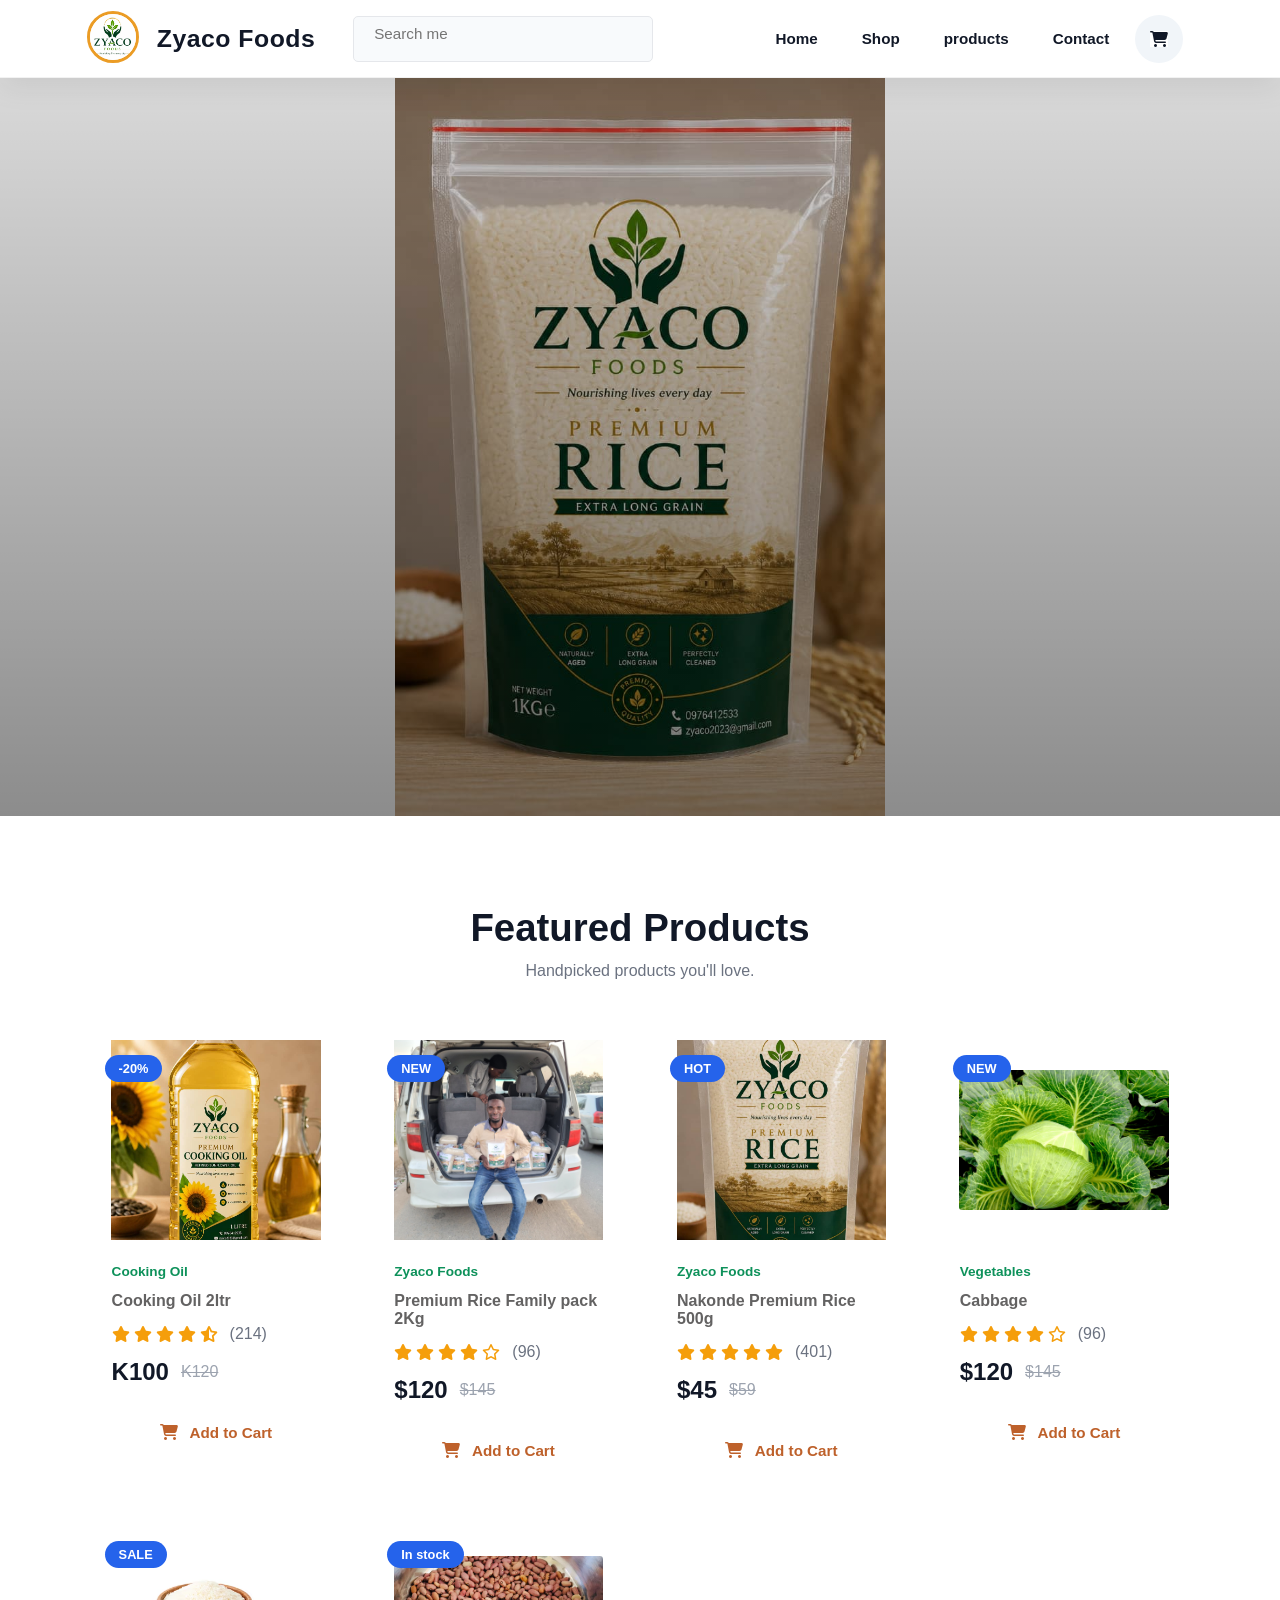
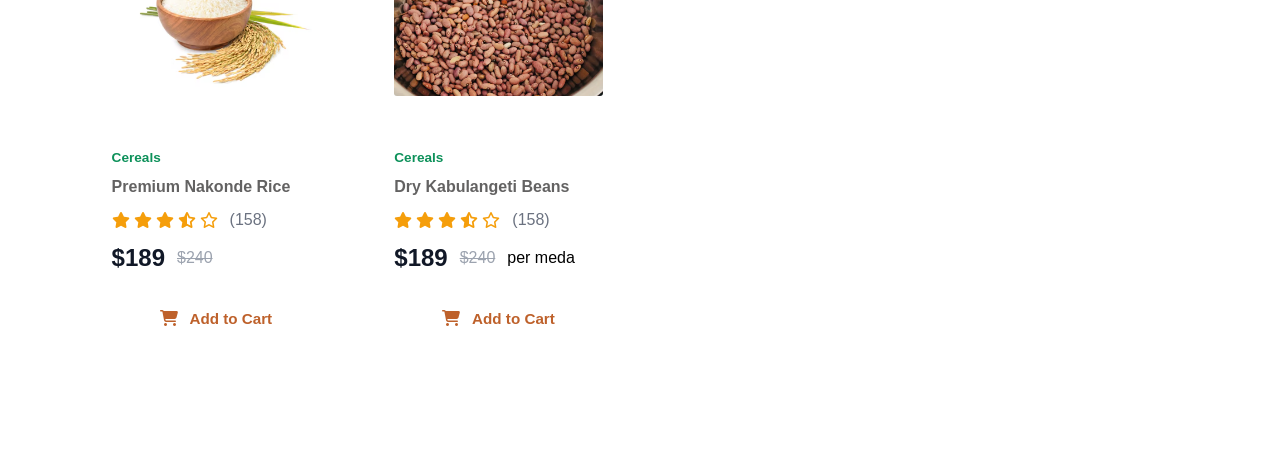
==== index.html @ b807fae6 "Add files via upload ziaco preview" ====
<!DOCTYPE html>
<html lang="en">
<head>
    <meta charset="UTF-8">
    <meta name="viewport" content="width=device-width, initial-scale=1.0">
    <title>Visa V</title>
    <!--GOOGLE FONTS LINKS-->
   <link
rel="stylesheet"
href="https://cdnjs.cloudflare.com/ajax/libs/font-awesome/6.5.1/css/all.min.css">

    <link rel="stylesheet" href="CSS/global.css">
    <link rel="stylesheet" href="CSS/header.css">
    <link rel="stylesheet" href="CSS/style.css">
    <link rel="stylesheet" href="CSS/featured-products.css">
</head>
<body>
    <header class="header">
        <div id="leftHeader" class="left-header">
            <div>
                <a href="index.html"><img src="images/logo.jpeg" alt="logo" class="logo" width="50"></a>
            </div>
            <div id="branddiv">
                <h3>Zyaco Foods</h3>
            </div>
            <div id="searchDiv">
                <input type="search" class="search" placeholder="Search me">
            </div>
        </div>
        <!--Righ part of header-->

        <div id="rightHeader" class="right-header">
            <ul class="nav">
          <li class="list">
            <a href="index.html">

                Home</a>
          </li>

           <li class="list">
            <a href="index.html">Shop</a>
          </li>



           <li class="list">
            <a href="index.html">products</a>
          </li>

           <li class="list">
            <a href="index.html">Contact</a>
          </li>

            <li class="list">
            <a href="index.html">
                <i class="fas fa-shopping-cart"></i></a>
          </li>
            </ul>

        </div>
    </header>
<main>

<!-- =====================================
HERO SECTION
====================================== -->
<section class="hero">

    <div class="hero-slider">

        <div class="slide active">
            <img src="images/rice500g.jpeg" alt="">
        </div>

        <div class="slide">
            <img src="images/cabbage1.webp" alt="">
        </div>

        <div class="slide">
        <img src="images/yellow-paddy-field-swaying-over-sunset-day-time-asia-raw-short-grain-rice-crop-stalk-ears-detals-organic-agriculture-farming-167538982.webp" alt="rice">
        </div>

        <div class="slide">
            <img src="images/white-jasmine-rice-wooden-bowl-with-paddy-rice-isolated-white-background_252965-471.avif" alt="">
        </div>

    </div>

</section>

    <!-- =====================================
Featured Products
====================================== -->

<!--====================================
FEATURED PRODUCTS
=====================================-->

<section class="featured">

    <div class="section-title">

        <h2>Featured Products</h2>

        <p>Handpicked products you'll love.</p>

    </div>

    <div class="featured-grid">

        <!-- Product -->

        <div class="product-card">

            <span class="badge">-20%</span>

            <div class="product-image">

                <img src="images/cooking-oil.jpeg" alt="">

            </div>

            <div class="product-content">

                <span class="category">Cooking Oil</span>

                <h3>Cooking Oil 2ltr</h3>

                <div class="rating">

                    <i class="fas fa-star"></i>
                    <i class="fas fa-star"></i>
                    <i class="fas fa-star"></i>
                    <i class="fas fa-star"></i>
                    <i class="fas fa-star-half-alt"></i>

                    <span>(214)</span>

                </div>

                <div class="price">

                    <span class="new-price">K100</span>

                    <span class="old-price">K120</span>

                </div>

                <button class="cart-btn">

                    <i class="fas fa-shopping-cart"></i>

                    Add to Cart

                </button>

            </div>

        </div>



        <!-- Product -->

        <div class="product-card">

            <span class="badge">NEW</span>

            <div class="product-image">

                <img src="images/zyacoimg (6).jpeg" alt="">

            </div>

            <div class="product-content">

                <span class="category">Zyaco Foods</span>

                <h3>Premium Rice Family pack 2Kg</h3>

                <div class="rating">

                    <i class="fas fa-star"></i>
                    <i class="fas fa-star"></i>
                    <i class="fas fa-star"></i>
                    <i class="fas fa-star"></i>
                    <i class="far fa-star"></i>

                    <span>(96)</span>

                </div>

                <div class="price">

                    <span class="new-price">$120</span>

                    <span class="old-price">$145</span>

                </div>

                <button class="cart-btn">

                    <i class="fas fa-shopping-cart"></i>

                    Add to Cart

                </button>

            </div>

        </div>



        <!-- Product -->

        <div class="product-card">

            <span class="badge">HOT</span>

            <div class="product-image">

                <img src="images/rice500g.jpeg" alt="">

            </div>

            <div class="product-content">

                <span class="category">Zyaco Foods</span>

                <h3>Nakonde Premium Rice 500g</h3>

                <div class="rating">

                    <i class="fas fa-star"></i>
                    <i class="fas fa-star"></i>
                    <i class="fas fa-star"></i>
                    <i class="fas fa-star"></i>
                    <i class="fas fa-star"></i>

                    <span>(401)</span>

                </div>

                <div class="price">

                    <span class="new-price">$45</span>

                    <span class="old-price">$59</span>

                </div>

                <button class="cart-btn">

                    <i class="fas fa-shopping-cart"></i>

                    Add to Cart

                </button>

            </div>

        </div>

         <!-- Product -->

        <div class="product-card">

            <span class="badge">NEW</span>

            <div class="product-image">

                <img src="images/originalcabbage.jpg" alt="">

            </div>

            <div class="product-content">

                <span class="category">Vegetables</span>

                <h3>Cabbage</h3>

                <div class="rating">

                    <i class="fas fa-star"></i>
                    <i class="fas fa-star"></i>
                    <i class="fas fa-star"></i>
                    <i class="fas fa-star"></i>
                    <i class="far fa-star"></i>

                    <span>(96)</span>

                </div>

                <div class="price">

                    <span class="new-price">$120</span>

                    <span class="old-price">$145</span>

                </div>

                <button class="cart-btn">

                    <i class="fas fa-shopping-cart"></i>

                    Add to Cart

                </button>

            </div>

        </div>


        <!-- Product -->

        <div class="product-card">

            <span class="badge">SALE</span>

            <div class="product-image">

                <img src="images/white-jasmine-rice-wooden-bowl-with-paddy-rice-isolated-white-background_252965-471.avif" alt="">

            </div>

            <div class="product-content">

                <span class="category">Cereals</span>

                <h3>Premium Nakonde Rice</h3>

                <div class="rating">

                    <i class="fas fa-star"></i>
                    <i class="fas fa-star"></i>
                    <i class="fas fa-star"></i>
                    <i class="fas fa-star-half-alt"></i>
                    <i class="far fa-star"></i>

                    <span>(158)</span>

                </div>

                <div class="price">

                    <span class="new-price">$189</span>

                    <span class="old-price">$240</span>

                </div>

                <button class="cart-btn">

                    <i class="fas fa-shopping-cart"></i>

                    Add to Cart

                </button>

            </div>

        </div>


        <!-- Product -->

        <div class="product-card">

            <span class="badge">In stock</span>

            <div class="product-image">

                <img src="images/dryBeans.webp" alt="">

            </div>

            <div class="product-content">

                <span class="category">Cereals</span>

                <h3>Dry Kabulangeti Beans</h3>

                <div class="rating">

                    <i class="fas fa-star"></i>
                    <i class="fas fa-star"></i>
                    <i class="fas fa-star"></i>
                    <i class="fas fa-star-half-alt"></i>
                    <i class="far fa-star"></i>

                    <span>(158)</span>

                </div>

                <div class="price">

                    <span class="new-price">$189</span>

                    <span class="old-price">$240</span>

                    <span class="unit">per meda</span>

                </div>

                <button class="cart-btn">

                    <i class="fas fa-shopping-cart"></i>

                    Add to Cart

                </button>

            </div>

        </div>

    </div>

</section>

</main>



</body>
</html>
---- CSS/global.css ----
:root{
    --body-bg:#fff;
    --galaxy-bg:#CC5858;
    --babbage-bg:#ffae00;
    --btn-padding:10px 5px;

    --font-body:'Roboto', sans-serif;

    --font-heading:'Montserrat', sans-serif;
}



*{
    margin: 0;
    padding: 0;
    font-size: 1rem;
    font-family: var(--font-body);
}



body{
    background-color: #fff;
}
---- CSS/header.css ----
.header{
    display: flex;
    align-items: center;
    justify-content: space-between;
    padding: var(--btn-padding);
    background-color: var(--general-bg);
    position: sticky;
    top: 0;
    left: 0;
    z-index: 10000;
}


.right-header, .left-header, .nav{
    display: flex;
    align-items: center;
    justify-content: center;
    gap: 10px;
    padding: 5px 10px;

}

.left-header input{
    padding-bottom: 10px;
    border-radius: 5px;
    max-width: 300px;
}

.nav li{
    list-style: none;
}
a{
    text-decoration: none;
    color: var(--galaxy-bg);
}

.nav li {
    list-style: none;
}


/*============================================
AI GEN STYLE
==========================================*/

/* ==========================================
   PREMIUM HEADER
   ========================================== */

*{
    margin:0;
    padding:0;
    box-sizing:border-box;
}

:root{
    --primary:#eb9c25;
    --primary-dark:#1d4ed8;
    --dark:#111827;
    --gray:#6b7280;
    --light:#f8fafc;
    --border:#e5e7eb;
    --white:#ffffff;
    --shadow:0 8px 30px rgba(0,0,0,.08);
    --transition:.35s ease;
}

body{
    font-family:Segoe UI,Roboto,Arial,sans-serif;
    background:#f5f7fb;
}

/* ==========================================
   HEADER
   ========================================== */

.header{
    width:100%;
    height:78px;
    background:rgba(255,255,255,.96);
    backdrop-filter:blur(12px);
    -webkit-backdrop-filter:blur(12px);

    display:flex;
    justify-content:space-between;
    align-items:center;

    padding:0 6%;
    position:sticky;
    top:0;
    z-index:1000;

    border-bottom:1px solid rgba(0,0,0,.05);
    box-shadow:var(--shadow);
}

/* ==========================================
   LEFT HEADER
   ========================================== */

.left-header{
    display:flex;
    align-items:center;
    gap:18px;
    flex:1;
}

.logo{
    width:52px;
    height:52px;
    object-fit:cover;
    border-radius:50%;
    border:3px solid var(--primary);
    transition:var(--transition);
}

.logo:hover{
    transform:rotate(-8deg) scale(1.08);
}

#branddiv h3{
    color:var(--dark);
    font-size:1.55rem;
    font-weight:700;
    letter-spacing:.5px;
    white-space:nowrap;
}

/* ==========================================
   SEARCH
   ========================================== */

#searchDiv{
    margin-left:20px;
    flex:1;
    max-width:420px;
}

.search{
    width:100%;
    height:46px;

    border:1px solid var(--border);
    border-radius:30px;

    padding:0 20px;
    outline:none;

    background:#f8fafc;

    font-size:.95rem;
    transition:var(--transition);
}

.search:focus{
    background:#fff;
    border-color:var(--primary);
    box-shadow:0 0 0 4px rgba(37,99,235,.12);
}

/* ==========================================
   RIGHT HEADER
   ========================================== */

.right-header{
    display:flex;
    align-items:center;
}

/* ==========================================
   NAVIGATION
   ========================================== */

.nav{
    display:flex;
    align-items:center;
    gap:8px;
    list-style:none;
}

.list a{
    position:relative;

    display:flex;
    align-items:center;
    justify-content:center;

    padding:12px 18px;

    text-decoration:none;
    color:var(--dark);
    font-size:.95rem;
    font-weight:600;

    border-radius:10px;

    transition:var(--transition);
}

/* Premium underline */

.list a::after{
    content:"";

    position:absolute;
    left:50%;
    bottom:6px;

    width:0;
    height:3px;

    background:linear-gradient(
        90deg,
        var(--primary),
        #38bdf8
    );

    border-radius:30px;

    transform:translateX(-50%);
    transition:.35s ease;
}

.list a:hover{
    color:var(--primary);
    background:rgba(37,99,235,.06);
}

.list a:hover::after{
    width:70%;
}

/* Active click */

.list a:active{
    transform:scale(.96);
}

/* ==========================================
   CART ICON
   ========================================== */

.list:last-child a{
    width:48px;
    height:48px;
    border-radius:50%;
    background:#f1f5f9;
    font-size:1.15rem;
}

.list:last-child a:hover{
    background:var(--primary);
    color:#fff;
    transform:translateY(-2px);
    box-shadow:0 10px 20px rgba(37,99,235,.25);
}

.list:last-child a::after{
    display:none;
}

/* ==========================================
   RESPONSIVE
   ========================================== */

@media(max-width:992px){

    .header{
        padding:0 20px;
    }

    #searchDiv{
        max-width:250px;
    }

    .nav{
        gap:2px;
    }

    .list a{
        padding:10px 12px;
        font-size:.9rem;
    }

}

@media(max-width:768px){

    .header{
        flex-wrap:wrap;
        height:auto;
        padding:15px;
        gap:15px;
    }

    .left-header{
        width:100%;
        flex-wrap:wrap;
    }

    #searchDiv{
        width:100%;
        max-width:100%;
        margin-left:0;
    }

    .right-header{
        width:100%;
        justify-content:center;
    }

    .nav{
        display: none;
        justify-content:center;
        width:100%;
    }

}
---- CSS/style.css ----
*{
    margin: 0;
    padding: 0;
    font-size: 1rem;
    font-family: Arial, Helvetica, sans-serif;
    background-color: #fff;
}

:root{
    --body-bg:#fff;
    --galaxy-bg:#CC5858;
    --babbage-bg:#ffae00;
    --btn-padding:10px 5px;
}

body{
    background-color: #fff;
}

/*====================================
HERO
====================================*/

.hero{

    width:100%;
    height:82vh;

    overflow:hidden;
    position:relative;

    background:#ffffff;
}


/* Slider */

.hero-slider{

    width:400%;
    height:100%;

    display:grid;
    grid-template-columns:repeat(4,1fr);

    animation:heroSlider 18s infinite ease-in-out;
    background-color: #ffffff;

}


/* Individual Slides */

.slide{

    position:relative;

    width:100%;
    height:100%;

    overflow:hidden;
}


.slide img{

    width:100%;
    height:100%;

    object-fit:contain;

    display:block;

    transform:scale(1);

    animation:zoomImage 6s linear infinite;

}


/* Dark Overlay */

.slide::before{

    content:"";

    position:absolute;

    inset:0;

    background:

    linear-gradient(

        rgba(0,0,0,.15),

        rgba(0,0,0,.45)

    );

    z-index:1;

}


/* Premium Glow */

.slide::after{

    content:"";

    position:absolute;

    top:0;
    left:-120%;

    width:50%;
    height:100%;

    background:

    linear-gradient(

        90deg,

        transparent,

        rgba(255,255,255,.25),

        transparent

    );

    transform:skewX(-25deg);

    animation:shine 5s infinite;

    z-index:2;

}


/*====================================
Animations
====================================*/

@keyframes heroSlider{

    0%,25%{

        transform:translateX(0);

    }

    33%,58%{

        transform:translateX(-33.333%);

    }

    66%,91%{

        transform:translateX(-66.666%);

    }

    100%{

        transform:translateX(0);

    }

}


@keyframes zoomImage{

    from{

        transform:scale(1);

    }

    to{

        transform:scale(1.08);

    }

}


@keyframes shine{

    from{

        left:-120%;

    }

    to{

        left:140%;

    }

}


/*====================================
Responsive
====================================*/

@media(max-width:992px){

.hero{

height:70vh;

}

}


@media(max-width:768px){

.hero{

height:58vh;

}

}


@media(max-width:500px){

.hero{

height:45vh;

}

}
---- CSS/featured-products.css ----
/*====================================
FEATURED PRODUCTS
====================================*/

.featured{

    width:100%;

    padding:90px 7%;

    background:#ffffff;

}

.section-title{

    text-align:center;

    margin-bottom:60px;

}

.section-title h2{

    font-size:2.4rem;

    color:#111827;

    margin-bottom:12px;

}

.section-title p{

    color:#6b7280;

    font-size:1rem;

}

/* Grid */

.featured-grid{

    display:grid;

    grid-template-columns:repeat(auto-fit,minmax(200px,1fr));

    gap:30px;

}

/* Card */

.product-card{

    background:#fff;

    border-radius:20px;

    overflow:hidden;

    position:relative;

    transition:.4s;
    cursor: pointer;

}

.product-card:hover{

    transform:translateY(-12px);

    box-shadow:0 10px 20px rgba(0,0,0,.15);

}

/* Badge */

.badge{

    position:absolute;

    top:15px;

    left:15px;

    background:#2563eb;

    color:#fff;

    padding:6px 14px;

    border-radius:30px;

    font-size:.8rem;

    font-weight:600;

    z-index:5;

}

/* Image */

.product-image{

    height:200px;

    background:inherit;

    overflow:hidden;
    display: flex;
    align-items: center;
    justify-content: center;
    padding:10px;

}

.product-image img{

    width:90%;
    height:100% -50px;


    object-fit:cover;

    transition:.6s;
    object-position:center top;
    border-radius: 3px;

}

.product-card:hover img{

    transform:scale(1.12);
        width:200px;

    height:200px;
}

/* Content */

.product-content{

    padding:22px;

}

.category{

    color:#0d915a;

    font-size:.85rem;

    font-weight:600;

}

.product-content h3{

    margin:12px 0;

    color:#636262;

    font-size:16px;
    font-family: Arial, Helvetica, sans-serif;
    font-weight: 600;
    transition: .4s ease;


}

.rating{

    display:flex;

    align-items:center;

    gap:4px;

    color:#f59e0b;

    margin:15px 0;

}

.rating span{

    color:#6b7280;

    margin-left:8px;

}

/* Price */

.price{

    display:flex;

    align-items:center;

    gap:12px;

    margin-bottom:22px;
    

}

.new-price{

    font-size:1.5rem;

    font-weight:700;

    color:#111827;

}

.old-price{

    color:#9ca3af;

    text-decoration:line-through;

}

/* Button */

.cart-btn{

    width:100%;

    height:48px;

    border:none;

    border-radius:12px;

    cursor:pointer;

    background:transparent;

    color:#be612b;

    font-size:.95rem;

    font-weight:600;

    transition:.35s;

}

.product-card:hover .cart-btn{

    background:#ffffff;

    transform:translateY(-2px);

    box-shadow:0 12px 30px #d3d3d34d;
    color: #31ac5a;

}

.cart-btn i{

    margin-right:8px;

}
.product-card:hover h3{
font-weight: 400;
font-size: 14px;
}
/* Responsive */

@media(max-width:768px){

.section-title h2{

font-size:2rem;

}

.featured{

padding:70px 20px;

}

.product-image{

height:220px;

}

}

@media(max-width:480px){

.featured-grid{

grid-template-columns:1fr;

}

.featured-grid .product-image{
    border-radius: 0;

}

.featured-grid .product-image img{
    border-radius: 0;
    width: 100%;
    object-position:center top;
    
}

}
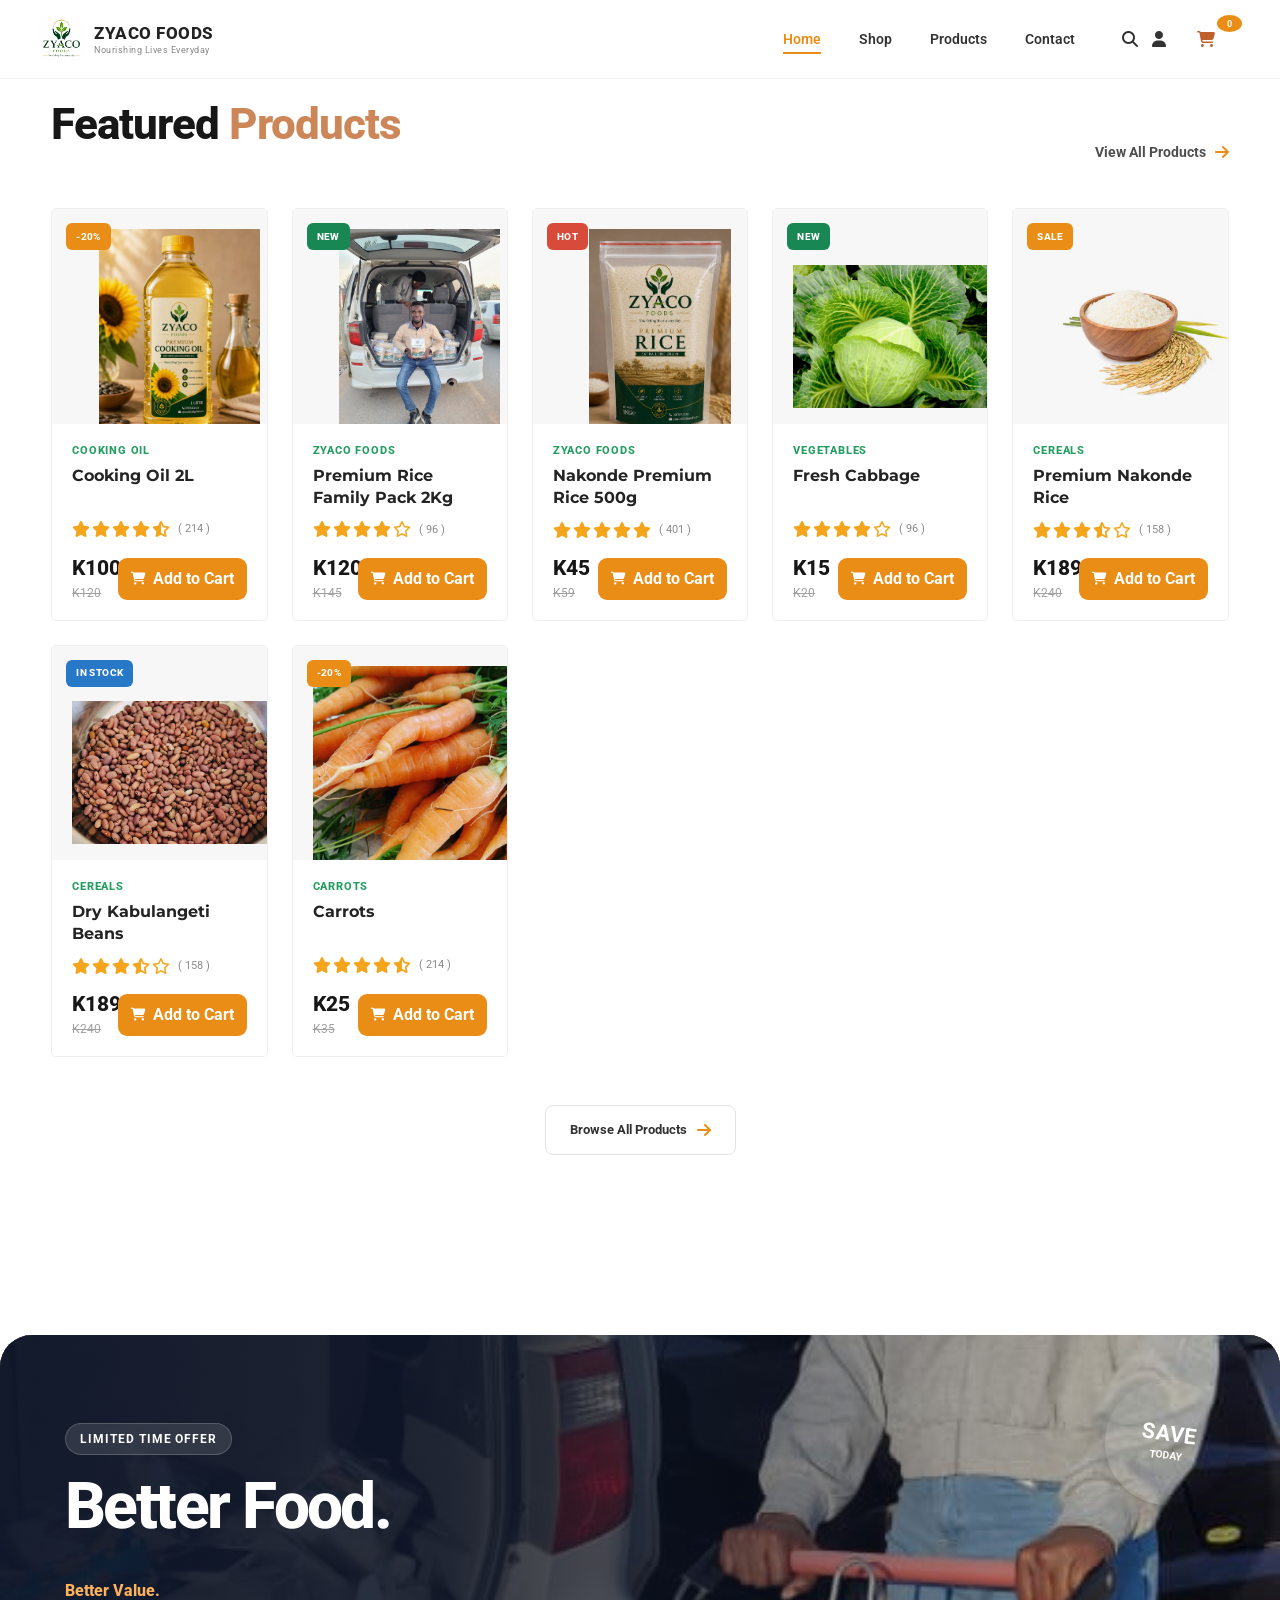
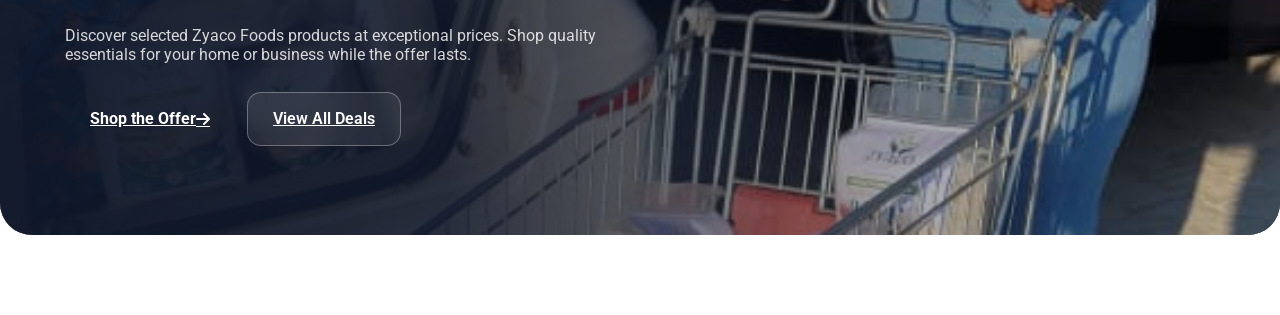
==== commit 3405d575: "Update index.html becane index" ====
--- a/index.html
+++ b/index.html
@@ -3,426 +3,984 @@
 <head>
     <meta charset="UTF-8">
     <meta name="viewport" content="width=device-width, initial-scale=1.0">
-    <title>Visa V</title>
+    <title>Zyaco Foods</title>
     <!--GOOGLE FONTS LINKS-->
    <link
 rel="stylesheet"
 href="https://cdnjs.cloudflare.com/ajax/libs/font-awesome/6.5.1/css/all.min.css">
 
+<!-- Google Fonts -->
+<link rel="preconnect" href="https://fonts.googleapis.com">
+<link rel="preconnect" href="https://fonts.gstatic.com" crossorigin>
+
+<link
+    href="https://fonts.googleapis.com/css2?family=Montserrat:wght@500;600;700;800&family=Roboto:wght@300;400;500;600;700;800&display=swap"
+    rel="stylesheet">
     <link rel="stylesheet" href="CSS/global.css">
-    <link rel="stylesheet" href="CSS/header.css">
-    <link rel="stylesheet" href="CSS/style.css">
+    <link rel="stylesheet" href="CSS/currentHeader.css">
+    <link rel="stylesheet" href="CSS/currentHero.css">
     <link rel="stylesheet" href="CSS/featured-products.css">
+    <link rel="stylesheet" href="CSS/current-featured.css">
+    <link rel="stylesheet" href="CSS/moreStyle-current.css">
+
 </head>
 <body>
-    <header class="header">
-        <div id="leftHeader" class="left-header">
-            <div>
-                <a href="index.html"><img src="images/logo.jpeg" alt="logo" class="logo" width="50"></a>
-            </div>
-            <div id="branddiv">
-                <h3>Zyaco Foods</h3>
-            </div>
-            <div id="searchDiv">
-                <input type="search" class="search" placeholder="Search me">
-            </div>
+<header class="site-header" id="siteHeader">
+
+    <div class="header-container">
+
+        <!-- LOGO -->
+        <a href="index.html" class="brand" aria-label="Zyaco Foods Home">
+
+            <div class="brand-logo">
+                <img src="images/logo.jpeg" alt="Zyaco Foods logo">
+            </div>
+
+            <div class="brand-text">
+                <span class="brand-name">ZYACO FOODS</span>
+                <span class="brand-tagline">Nourishing Lives Everyday</span>
+            </div>
+
+        </a>
+
+
+        <!-- DESKTOP / MOBILE NAVIGATION -->
+        <nav class="main-navigation" id="mainNavigation" aria-label="Main navigation">
+
+            <ul class="nav-list">
+
+                <li class="nav-item">
+                    <a href="index.html" class="nav-link active">
+                        Home
+                    </a>
+                </li>
+
+                <li class="nav-item">
+                    <a href="shop.html" class="nav-link">
+                        Shop
+                    </a>
+                </li>
+
+                <li class="nav-item">
+                    <a href="products.html" class="nav-link">
+                        Products
+                    </a>
+                </li>
+
+                <li class="nav-item">
+                    <a href="contact.html" class="nav-link">
+                        Contact
+                    </a>
+                </li>
+
+            </ul>
+
+        </nav>
+
+
+        <!-- HEADER ACTIONS -->
+        <div class="header-actions">
+
+            <!-- SEARCH -->
+            <button
+                class="header-action search-btn"
+                type="button"
+                aria-label="Search products"
+                title="Search">
+                <i class="fas fa-search"></i>
+            </button>
+
+
+            <!-- ACCOUNT -->
+            <a
+                href="account.html"
+                class="header-action account-btn"
+                aria-label="My account"
+                title="My account">
+                <i class="fas fa-user"></i>
+            </a>
+
+
+            <!-- CART -->
+            <a
+                href="cart.html"
+                class="header-action cart-btn"
+                aria-label="Shopping cart"
+                title="Shopping cart">
+
+                <i class="fas fa-shopping-cart"></i>
+
+                <span
+                    class="cart-count"
+                    id="cartCount">
+                    0
+                </span>
+
+            </a>
+
+
+            <!-- MOBILE MENU -->
+            <button
+                class="menu-toggle"
+                id="menuToggle"
+                type="button"
+                aria-label="Open navigation menu"
+                aria-expanded="false"
+                aria-controls="mainNavigation">
+
+                <span></span>
+                <span></span>
+                <span></span>
+
+            </button>
+
         </div>
-        <!--Righ part of header-->
-
-        <div id="rightHeader" class="right-header">
-            <ul class="nav">
-          <li class="list">
-            <a href="index.html">
-
-                Home</a>
-          </li>
-
-           <li class="list">
-            <a href="index.html">Shop</a>
-          </li>
-
-
-
-           <li class="list">
-            <a href="index.html">products</a>
-          </li>
-
-           <li class="list">
-            <a href="index.html">Contact</a>
-          </li>
-
-            <li class="list">
-            <a href="index.html">
-                <i class="fas fa-shopping-cart"></i></a>
-          </li>
-            </ul>
-
-        </div>
-    </header>
+
+    </div>
+
+</header>
 <main>
 
-<!-- =====================================
-HERO SECTION
-====================================== -->
-<section class="hero">
-
-    <div class="hero-slider">
-
-        <div class="slide active">
-            <img src="images/rice500g.jpeg" alt="">
-        </div>
-
-        <div class="slide">
-            <img src="images/cabbage1.webp" alt="">
-        </div>
-
-        <div class="slide">
-        <img src="images/yellow-paddy-field-swaying-over-sunset-day-time-asia-raw-short-grain-rice-crop-stalk-ears-detals-organic-agriculture-farming-167538982.webp" alt="rice">
-        </div>
-
-        <div class="slide">
-            <img src="images/white-jasmine-rice-wooden-bowl-with-paddy-rice-isolated-white-background_252965-471.avif" alt="">
-        </div>
-
-    </div>
-
-</section>
-
-    <!-- =====================================
-Featured Products
-====================================== -->
+
+   
+
+
 
 <!--====================================
 FEATURED PRODUCTS
 =====================================-->
 
-<section class="featured">
-
-    <div class="section-title">
-
-        <h2>Featured Products</h2>
-
-        <p>Handpicked products you'll love.</p>
+<section class="featured-products" id="featuredProducts">
+
+<div class="featured-container">
+
+    <!-- SECTION HEADER -->
+    <div class="section-heading">
+
+        <div class="section-heading-content">
+
+            <!--div class="section-eyebrow">
+                FEATURED PRODUCTS
+            </div-->
+
+            <h2 class="h2">
+              Featured <span class="fichad-product">Products</span>
+            </h2>
+        </div>
+
+        <a href="index.html" class="view-all-products">
+            View All Products
+            <i class="fas fa-arrow-right"></i>
+        </a>
 
     </div>
 
+
+    <!-- PRODUCT GRID -->
     <div class="featured-grid">
 
-        <!-- Product -->
-
-        <div class="product-card">
-
-            <span class="badge">-20%</span>
-
-            <div class="product-image">
-
-                <img src="images/cooking-oil.jpeg" alt="">
-
-            </div>
+
+        <!-- PRODUCT 1 -->
+        <article class="product-card">
+
+            <div class="product-media">
+
+                <span class="product-badge sale">
+                    -20%
+                </span>
+
+                <button
+                    class="product-wishlist"
+                    type="button"
+                    aria-label="Add Cooking Oil 2L to wishlist">
+
+                    <i class="far fa-heart"></i>
+
+                </button>
+
+                <a
+                    href="product-details.html"
+                    class="product-image">
+
+                    <img
+                        src="images/cooking-oil.jpeg"
+                        alt="Cooking Oil 2 litre"
+                        loading="lazy">
+
+                </a>
+
+            </div>
+
 
             <div class="product-content">
 
-                <span class="category">Cooking Oil</span>
-
-                <h3>Cooking Oil 2ltr</h3>
-
-                <div class="rating">
-
-                    <i class="fas fa-star"></i>
-                    <i class="fas fa-star"></i>
-                    <i class="fas fa-star"></i>
-                    <i class="fas fa-star"></i>
-                    <i class="fas fa-star-half-alt"></i>
-
-                    <span>(214)</span>
-
-                </div>
-
-                <div class="price">
-
-                    <span class="new-price">K100</span>
-
-                    <span class="old-price">K120</span>
-
-                </div>
-
-                <button class="cart-btn">
-
-                    <i class="fas fa-shopping-cart"></i>
-
-                    Add to Cart
+                <span class="product-category">
+                    Cooking Oil
+                </span>
+
+                <a
+                    href="product-details.html"
+                    class="product-name">
+
+                    Cooking Oil 2L
+
+                </a>
+
+
+                <div class="product-rating">
+
+                    <div class="stars" aria-label="4.5 out of 5 stars">
+
+                        <i class="fas fa-star"></i>
+                        <i class="fas fa-star"></i>
+                        <i class="fas fa-star"></i>
+                        <i class="fas fa-star"></i>
+                        <i class="fas fa-star-half-alt"></i>
+
+                    </div>
+
+                    <span class="review-count">
+                        214
+                    </span>
+
+                </div>
+
+
+                <div class="product-footer">
+
+                    <div class="product-price">
+
+                        <span class="current-price">
+                            K100
+                        </span>
+
+                        <span class="previous-price">
+                            K120
+                        </span>
+
+                    </div>
+
+
+                    <button
+                        class="add-to-cart"
+                        type="button"
+                        data-product-id="cooking-oil-2l"
+                        aria-label="Add Cooking Oil 2L to cart" title="Add to Card">
+
+                        <i class="fas fa-shopping-cart" title="Add to Card"></i>
+
+                        <span>Add to Cart</span>
+
+                    </button>
+
+                </div>
+
+            </div>
+
+        </article>
+
+
+        <!-- PRODUCT 2 -->
+        <article class="product-card">
+
+            <div class="product-media">
+
+                <span class="product-badge new">
+                    NEW
+                </span>
+
+                <button
+                    class="product-wishlist"
+                    type="button"
+                    aria-label="Add Premium Rice Family Pack to wishlist">
+
+                    <i class="far fa-heart"></i>
 
                 </button>
 
+                <a
+                    href="product-details.html"
+                    class="product-image">
+
+                    <img
+                        src="images/zyacoimg (6).jpeg"
+                        alt="Zyaco Foods Premium Rice Family Pack 2Kg"
+                        loading="lazy">
+
+                </a>
+
+            </div>
+
+
+            <div class="product-content">
+
+                <span class="product-category">
+                    Zyaco Foods
+                </span>
+
+                <a
+                    href="product-details.html"
+                    class="product-name">
+
+                    Premium Rice Family Pack 2Kg
+
+                </a>
+
+
+                <div class="product-rating">
+
+                    <div class="stars" aria-label="4 out of 5 stars">
+
+                        <i class="fas fa-star"></i>
+                        <i class="fas fa-star"></i>
+                        <i class="fas fa-star"></i>
+                        <i class="fas fa-star"></i>
+                        <i class="far fa-star"></i>
+
+                    </div>
+
+                    <span class="review-count">
+                        96
+                    </span>
+
+                </div>
+
+
+                <div class="product-footer">
+
+                    <div class="product-price">
+
+                        <span class="current-price">
+                            K120
+                        </span>
+
+                        <span class="previous-price">
+                            K145
+                        </span>
+
+                    </div>
+
+
+                    <button
+                        class="add-to-cart"
+                        type="button"
+                        data-product-id="premium-rice-family-2kg"
+                        aria-label="Add Premium Rice Family Pack to cart" title="Add to Card">
+
+                        <i class="fas fa-shopping-cart"></i>
+
+                        <span>Add to Cart</span>
+
+                    </button>
+
+                </div>
+
+            </div>
+
+        </article>
+
+
+        <!-- PRODUCT 3 -->
+        <article class="product-card">
+
+            <div class="product-media">
+
+                <span class="product-badge hot">
+                    HOT
+                </span>
+
+                <button
+                    class="product-wishlist"
+                    type="button"
+                    aria-label="Add Nakonde Premium Rice to wishlist">
+
+                    <i class="far fa-heart"></i>
+
+                </button>
+
+                <a
+                    href="product-details.html"
+                    class="product-image">
+
+                    <img
+                        src="images/rice500g.jpeg"
+                        alt="Nakonde Premium Rice 500g"
+                        loading="lazy">
+
+                </a>
+
+            </div>
+
+
+            <div class="product-content">
+
+                <span class="product-category">
+                    Zyaco Foods
+                </span>
+
+                <a
+                    href="product-details.html"
+                    class="product-name">
+
+                    Nakonde Premium Rice 500g
+
+                </a>
+
+
+                <div class="product-rating">
+
+                    <div class="stars" aria-label="5 out of 5 stars">
+
+                        <i class="fas fa-star"></i>
+                        <i class="fas fa-star"></i>
+                        <i class="fas fa-star"></i>
+                        <i class="fas fa-star"></i>
+                        <i class="fas fa-star"></i>
+
+                    </div>
+
+                    <span class="review-count">
+                        401
+                    </span>
+
+                </div>
+
+
+                <div class="product-footer">
+
+                    <div class="product-price">
+
+                        <span class="current-price">
+                            K45
+                        </span>
+
+                        <span class="previous-price">
+                            K59
+                        </span>
+
+                    </div>
+
+
+                    <button
+                        class="add-to-cart"
+                        type="button"
+                        data-product-id="nakonde-rice-500g"
+                        aria-label="Add Nakonde Premium Rice to cart">
+
+                        <i class="fas fa-shopping-cart"></i>
+
+                        <span>Add to Cart</span>
+
+                    </button>
+
+                </div>
+
+            </div>
+
+        </article>
+
+
+        <!-- PRODUCT 4 -->
+        <article class="product-card">
+
+            <div class="product-media">
+
+                <span class="product-badge new">
+                    NEW
+                </span>
+
+                <button
+                    class="product-wishlist"
+                    type="button"
+                    aria-label="Add Fresh Cabbage to wishlist">
+
+                    <i class="far fa-heart"></i>
+
+                </button>
+
+                <a
+                    href="product-details.html"
+                    class="product-image">
+
+                    <img
+                        src="images/originalcabbage.jpg"
+                        alt="Fresh cabbage"
+                        loading="lazy">
+
+                </a>
+
+            </div>
+
+
+            <div class="product-content">
+
+                <span class="product-category">
+                    Vegetables
+                </span>
+
+                <a
+                    href="product-details.html"
+                    class="product-name">
+
+                    Fresh Cabbage
+
+                </a>
+
+
+                <div class="product-rating">
+
+                    <div class="stars" aria-label="4 out of 5 stars">
+
+                        <i class="fas fa-star"></i>
+                        <i class="fas fa-star"></i>
+                        <i class="fas fa-star"></i>
+                        <i class="fas fa-star"></i>
+                        <i class="far fa-star"></i>
+
+                    </div>
+
+                    <span class="review-count">
+                        96
+                    </span>
+
+                </div>
+
+
+                <div class="product-footer">
+
+                    <div class="product-price">
+
+                        <span class="current-price">
+                            K15
+                        </span>
+
+                        <span class="previous-price">
+                            K20
+                        </span>
+
+                    </div>
+
+
+                    <button
+                        class="add-to-cart"
+                        type="button"
+                        data-product-id="fresh-cabbage"
+                        aria-label="Add Fresh Cabbage to cart">
+
+                        <i class="fas fa-shopping-cart"></i>
+
+                        <span>Add to Cart</span>
+
+                    </button>
+
+                </div>
+
+            </div>
+
+        </article>
+
+
+        <!-- PRODUCT 5 -->
+        <article class="product-card">
+
+            <div class="product-media">
+
+                <span class="product-badge sale">
+                    SALE
+                </span>
+
+                <button
+                    class="product-wishlist"
+                    type="button"
+                    aria-label="Add Premium Nakonde Rice to wishlist">
+
+                    <i class="far fa-heart"></i>
+
+                </button>
+
+                <a
+                    href="product-details.html"
+                    class="product-image">
+
+                    <img
+                        src="images/white-jasmine-rice-wooden-bowl-with-paddy-rice-isolated-white-background_252965-471.avif"
+                        alt="Premium Nakonde Rice"
+                        loading="lazy">
+
+                </a>
+
+            </div>
+
+
+            <div class="product-content">
+
+                <span class="product-category">
+                    Cereals
+                </span>
+
+                <a
+                    href="product-details.html"
+                    class="product-name">
+
+                    Premium Nakonde Rice
+
+                </a>
+
+
+                <div class="product-rating">
+
+                    <div class="stars" aria-label="4.5 out of 5 stars">
+
+                        <i class="fas fa-star"></i>
+                        <i class="fas fa-star"></i>
+                        <i class="fas fa-star"></i>
+                        <i class="fas fa-star-half-alt"></i>
+                        <i class="far fa-star"></i>
+
+                    </div>
+
+                    <span class="review-count">
+                        158
+                    </span>
+
+                </div>
+
+
+                <div class="product-footer">
+
+                    <div class="product-price">
+
+                        <span class="current-price">
+                            K189
+                        </span>
+
+                        <span class="previous-price">
+                            K240
+                        </span>
+
+                    </div>
+
+
+                    <button
+                        class="add-to-cart"
+                        type="button"
+                        data-product-id="premium-nakonde-rice"
+                        aria-label="Add Premium Nakonde Rice to cart">
+
+                        <i class="fas fa-shopping-cart"></i>
+
+                        <span>Add to Cart</span>
+
+                    </button>
+
+                </div>
+
+            </div>
+
+        </article>
+
+
+        <!-- PRODUCT 6 -->
+        <article class="product-card">
+
+            <div class="product-media">
+
+                <span class="product-badge stock">
+                    IN STOCK
+                </span>
+
+                <button
+                    class="product-wishlist"
+                    type="button"
+                    aria-label="Add Dry Kabulangeti Beans to wishlist">
+
+                    <i class="far fa-heart"></i>
+
+                </button>
+
+                <a
+                    href="product-details.html"
+                    class="product-image">
+
+                    <img
+                        src="images/dryBeans.webp"
+                        alt="Dry Kabulangeti Beans"
+                        loading="lazy">
+
+                </a>
+
+            </div>
+
+
+            <div class="product-content">
+
+                <span class="product-category">
+                    Cereals
+                </span>
+
+                <a
+                    href="product-details.html"
+                    class="product-name">
+
+                    Dry Kabulangeti Beans
+
+                </a>
+
+
+                <div class="product-rating">
+
+                    <div class="stars" aria-label="4.5 out of 5 stars">
+
+                        <i class="fas fa-star"></i>
+                        <i class="fas fa-star"></i>
+                        <i class="fas fa-star"></i>
+                        <i class="fas fa-star-half-alt"></i>
+                        <i class="far fa-star"></i>
+
+                    </div>
+
+                    <span class="review-count">
+                        158
+                    </span>
+
+                </div>
+
+
+                <div class="product-footer">
+
+                    <div class="product-price">
+
+                        <span class="current-price">
+                            K189
+                        </span>
+
+                        <span class="previous-price">
+                            K240
+                        </span>
+
+                    </div>
+
+
+                    <button
+                        class="add-to-cart"
+                        type="button"
+                        data-product-id="dry-kabulangeti-beans"
+                        aria-label="Add Dry Kabulangeti Beans to cart">
+
+                        <i class="fas fa-shopping-cart"></i>
+
+                        <span>Add to Cart</span>
+
+                    </button>
+
+                </div>
+
+            </div>
+
+        </article>
+
+         <!-- PRODUCT 7 -->
+        <article class="product-card">
+
+            <div class="product-media">
+
+                <span class="product-badge sale">
+                    -20%
+                </span>
+
+                <button
+                    class="product-wishlist"
+                    type="button"
+                    aria-label="Add Cooking Oil 2L to wishlist">
+
+                    <i class="far fa-heart"></i>
+
+                </button>
+
+                <a
+                    href="product-details.html"
+                    class="product-image">
+
+                    <img
+                        src="images/suprcarrots.avif"
+                        alt="Carrot"
+                        loading="lazy">
+
+                </a>
+
+            </div>
+
+
+            <div class="product-content">
+
+                <span class="product-category">
+                    Carrots
+                </span>
+
+                <a
+                    href="product-details.html"
+                    class="product-name">
+
+                    Carrots
+
+                </a>
+
+
+                <div class="product-rating">
+
+                    <div class="stars" aria-label="4.5 out of 5 stars">
+
+                        <i class="fas fa-star"></i>
+                        <i class="fas fa-star"></i>
+                        <i class="fas fa-star"></i>
+                        <i class="fas fa-star"></i>
+                        <i class="fas fa-star-half-alt"></i>
+
+                    </div>
+
+                    <span class="review-count">
+                        214
+                    </span>
+
+                </div>
+
+
+                <div class="product-footer">
+
+                    <div class="product-price">
+
+                        <span class="current-price">
+                            K25
+                        </span>
+
+                        <span class="previous-price">
+                            K35
+                        </span>
+
+                    </div>
+
+
+                    <button
+                        class="add-to-cart"
+                        type="button"
+                        data-product-id="cooking-oil-2l"
+                        aria-label="Add Cooking Oil 2L to cart">
+
+                        <i class="fas fa-shopping-cart"></i>
+
+                        <span>Add to Cart</span>
+
+                    </button>
+
+                </div>
+
+            </div>
+
+        </article>
+
+
+
+
+    </div>
+
+
+    <!-- MOBILE / BOTTOM CTA -->
+    <div class="featured-bottom">
+
+        <a href="shop.html" class="featured-shop-button">
+
+            Browse All Products
+
+            <i class="fas fa-arrow-right"></i>
+
+        </a>
+
+    </div>
+
+</div>
+
+
+</section>
+
+<!--==================================
+        PROMOTIONAL CAMPAIGN
+===================================-->
+
+<section class="promo-section">
+
+    <div class="container">
+
+        <div class="promo-banner">
+
+            <div class="promo-banner-image">
+
+                <img
+                    src="images/zyacoimg (11).jpeg"
+                    alt="Zyaco Foods special promotion"
+                    loading="lazy"
+                >
+
+            </div>
+
+
+            <div class="promo-content">
+
+                <span class="promo-label">
+                    Limited Time Offer
+                </span>
+
+
+                <h2>
+                    Better Food.
+                    <br>
+                    <span class="better-value">Better Value.</span>
+                </h2>
+
+
+                <p>
+                    Discover selected Zyaco Foods products at
+                    exceptional prices. Shop quality essentials
+                    for your home or business while the offer lasts.
+                </p>
+
+
+                <div class="promo-actions">
+
+                    <a href="#" class="promo-primary">
+                        Shop the Offer
+                        <i class="fa-solid fa-arrow-right"></i>
+                    </a>
+
+
+                    <a href="#" class="promo-secondary">
+                        View All Deals
+                    </a>
+
+                </div>
+
+            </div>
+
+
+            <div class="promo-offer">
+
+                <strong>
+                    SAVE
+                </strong>
+
+                <span>
+                    Today
+                </span>
+
             </div>
 
         </div>
 
-
-
-        <!-- Product -->
-
-        <div class="product-card">
-
-            <span class="badge">NEW</span>
-
-            <div class="product-image">
-
-                <img src="images/zyacoimg (6).jpeg" alt="">
-
-            </div>
-
-            <div class="product-content">
-
-                <span class="category">Zyaco Foods</span>
-
-                <h3>Premium Rice Family pack 2Kg</h3>
-
-                <div class="rating">
-
-                    <i class="fas fa-star"></i>
-                    <i class="fas fa-star"></i>
-                    <i class="fas fa-star"></i>
-                    <i class="fas fa-star"></i>
-                    <i class="far fa-star"></i>
-
-                    <span>(96)</span>
-
-                </div>
-
-                <div class="price">
-
-                    <span class="new-price">$120</span>
-
-                    <span class="old-price">$145</span>
-
-                </div>
-
-                <button class="cart-btn">
-
-                    <i class="fas fa-shopping-cart"></i>
-
-                    Add to Cart
-
-                </button>
-
-            </div>
-
-        </div>
-
-
-
-        <!-- Product -->
-
-        <div class="product-card">
-
-            <span class="badge">HOT</span>
-
-            <div class="product-image">
-
-                <img src="images/rice500g.jpeg" alt="">
-
-            </div>
-
-            <div class="product-content">
-
-                <span class="category">Zyaco Foods</span>
-
-                <h3>Nakonde Premium Rice 500g</h3>
-
-                <div class="rating">
-
-                    <i class="fas fa-star"></i>
-                    <i class="fas fa-star"></i>
-                    <i class="fas fa-star"></i>
-                    <i class="fas fa-star"></i>
-                    <i class="fas fa-star"></i>
-
-                    <span>(401)</span>
-
-                </div>
-
-                <div class="price">
-
-                    <span class="new-price">$45</span>
-
-                    <span class="old-price">$59</span>
-
-                </div>
-
-                <button class="cart-btn">
-
-                    <i class="fas fa-shopping-cart"></i>
-
-                    Add to Cart
-
-                </button>
-
-            </div>
-
-        </div>
-
-         <!-- Product -->
-
-        <div class="product-card">
-
-            <span class="badge">NEW</span>
-
-            <div class="product-image">
-
-                <img src="images/originalcabbage.jpg" alt="">
-
-            </div>
-
-            <div class="product-content">
-
-                <span class="category">Vegetables</span>
-
-                <h3>Cabbage</h3>
-
-                <div class="rating">
-
-                    <i class="fas fa-star"></i>
-                    <i class="fas fa-star"></i>
-                    <i class="fas fa-star"></i>
-                    <i class="fas fa-star"></i>
-                    <i class="far fa-star"></i>
-
-                    <span>(96)</span>
-
-                </div>
-
-                <div class="price">
-
-                    <span class="new-price">$120</span>
-
-                    <span class="old-price">$145</span>
-
-                </div>
-
-                <button class="cart-btn">
-
-                    <i class="fas fa-shopping-cart"></i>
-
-                    Add to Cart
-
-                </button>
-
-            </div>
-
-        </div>
-
-
-        <!-- Product -->
-
-        <div class="product-card">
-
-            <span class="badge">SALE</span>
-
-            <div class="product-image">
-
-                <img src="images/white-jasmine-rice-wooden-bowl-with-paddy-rice-isolated-white-background_252965-471.avif" alt="">
-
-            </div>
-
-            <div class="product-content">
-
-                <span class="category">Cereals</span>
-
-                <h3>Premium Nakonde Rice</h3>
-
-                <div class="rating">
-
-                    <i class="fas fa-star"></i>
-                    <i class="fas fa-star"></i>
-                    <i class="fas fa-star"></i>
-                    <i class="fas fa-star-half-alt"></i>
-                    <i class="far fa-star"></i>
-
-                    <span>(158)</span>
-
-                </div>
-
-                <div class="price">
-
-                    <span class="new-price">$189</span>
-
-                    <span class="old-price">$240</span>
-
-                </div>
-
-                <button class="cart-btn">
-
-                    <i class="fas fa-shopping-cart"></i>
-
-                    Add to Cart
-
-                </button>
-
-            </div>
-
-        </div>
-
-
-        <!-- Product -->
-
-        <div class="product-card">
-
-            <span class="badge">In stock</span>
-
-            <div class="product-image">
-
-                <img src="images/dryBeans.webp" alt="">
-
-            </div>
-
-            <div class="product-content">
-
-                <span class="category">Cereals</span>
-
-                <h3>Dry Kabulangeti Beans</h3>
-
-                <div class="rating">
-
-                    <i class="fas fa-star"></i>
-                    <i class="fas fa-star"></i>
-                    <i class="fas fa-star"></i>
-                    <i class="fas fa-star-half-alt"></i>
-                    <i class="far fa-star"></i>
-
-                    <span>(158)</span>
-
-                </div>
-
-                <div class="price">
-
-                    <span class="new-price">$189</span>
-
-                    <span class="old-price">$240</span>
-
-                    <span class="unit">per meda</span>
-
-                </div>
-
-                <button class="cart-btn">
-
-                    <i class="fas fa-shopping-cart"></i>
-
-                    Add to Cart
-
-                </button>
-
-            </div>
-
-        </div>
-
     </div>
 
 </section>
 
 </main>
-
-
-
+<script src="CURRENTJS/currentHeader.js"></script>
+<script src="CURRENTJS/currentHero.js"></script>
 </body>
-</html>+</html>
--- a/CSS/currentHeader.css
+++ b/CSS/currentHeader.css
@@ -0,0 +1,539 @@
+/* =========================================
+   SITE HEADER
+========================================= */
+
+.site-header {
+
+    position: fixed;
+    top: 0;
+    left: 0;
+
+    width: 100%;
+
+    z-index: 1000;
+
+    background: rgba(255,255,255,.96);
+
+    backdrop-filter: blur(12px);
+    -webkit-backdrop-filter: blur(12px);
+
+    border-bottom: 1px solid rgba(0,0,0,.06);
+
+    transition:
+        box-shadow .3s ease,
+        background .3s ease;
+
+}
+
+
+/* =========================================
+   HEADER CONTAINER
+========================================= */
+
+.header-container {
+
+    width: min(94%, 1400px);
+
+    min-height: 78px;
+
+    margin: 0 auto;
+
+    display: flex;
+
+    align-items: center;
+
+    justify-content: space-between;
+
+    gap: 30px;
+
+}
+
+
+/* =========================================
+   BRAND
+========================================= */
+
+.brand {
+
+    display: flex;
+
+    align-items: center;
+
+    gap: 10px;
+
+    text-decoration: none;
+
+    flex-shrink: 0;
+
+}
+
+
+.brand-logo {
+
+    width: 46px;
+    height: 46px;
+
+    border-radius: 10px;
+
+    overflow: hidden;
+
+}
+
+
+.brand-logo img {
+
+    width: 100%;
+    height: 100%;
+
+    object-fit: cover;
+
+}
+
+
+.brand-text {
+
+    display: flex;
+
+    flex-direction: column;
+
+}
+
+
+.brand-name {
+
+    color: #222;
+
+    font-size: 17px;
+
+    font-weight: 800;
+
+    letter-spacing: .5px;
+
+}
+
+
+.brand-tagline {
+
+    color: #888;
+
+    font-size: 9px;
+
+    margin-top: 2px;
+
+    letter-spacing: .5px;
+
+}
+
+
+/* =========================================
+   NAVIGATION
+========================================= */
+
+.main-navigation {
+
+    margin-left: auto;
+
+}
+
+
+.nav-list {
+
+    list-style: none;
+
+    display: flex;
+
+    align-items: center;
+
+    gap: 8px;
+
+    margin: 0;
+    padding: 0;
+
+}
+
+
+.nav-link {
+
+    position: relative;
+
+    display: block;
+
+    padding: 10px 15px;
+
+    color: #333;
+
+    text-decoration: none;
+
+    font-size: 14px;
+
+    font-weight: 600;
+
+    transition: color .25s ease;
+
+}
+
+
+.nav-link::after {
+
+    content: "";
+
+    position: absolute;
+
+    left: 15px;
+    right: 15px;
+
+    bottom: 3px;
+
+    height: 2px;
+
+    background: #e98d16;
+
+    transform: scaleX(0);
+
+    transform-origin: center;
+
+    transition: transform .25s ease;
+
+}
+
+
+.nav-link:hover,
+.nav-link.active {
+
+    color: #e98d16;
+
+}
+
+
+.nav-link:hover::after,
+.nav-link.active::after {
+
+    transform: scaleX(1);
+
+}
+
+
+/* =========================================
+   HEADER ACTIONS
+========================================= */
+
+.header-actions {
+
+    display: flex;
+
+    align-items: center;
+
+    gap: 8px;
+
+}
+
+
+.header-action {
+
+    position: relative;
+
+    width: 40px;
+    height: 40px;
+
+    display: grid;
+
+    place-items: center;
+
+    border: none;
+
+    background: transparent;
+
+    color: #333;
+
+    border-radius: 50%;
+
+    text-decoration: none;
+
+    cursor: pointer;
+
+    transition:
+        background .25s ease,
+        color .25s ease,
+        transform .25s ease;
+
+}
+
+
+.header-action:hover {
+
+    background: #e98d16;
+
+    color: #fff;
+
+    transform: translateY(-2px);
+
+}
+
+
+/* =========================================
+   CART COUNT
+========================================= */
+
+.cart-count {
+
+    position: absolute;
+
+    top: -2px;
+    right: -2px;
+
+    min-width: 17px;
+    height: 17px;
+
+    padding: 0 4px;
+
+    display: grid;
+    place-items: center;
+
+    background: #e98d16;
+
+    color: #fff;
+
+    border-radius: 50%;
+
+    font-size: 9px;
+
+    font-weight: 700;
+
+    border: 2px solid #fff;
+
+}
+
+
+/* =========================================
+   MOBILE MENU BUTTON
+========================================= */
+
+.menu-toggle {
+
+    width: 42px;
+    height: 42px;
+
+    display: none;
+
+    align-items: center;
+    justify-content: center;
+
+    flex-direction: column;
+
+    gap: 5px;
+
+    border: none;
+
+    background: #f6f6f6;
+
+    border-radius: 10px;
+
+    cursor: pointer;
+
+}
+
+
+.menu-toggle span {
+
+    display: block;
+
+    width: 20px;
+    height: 2px;
+
+    background: #333;
+
+    border-radius: 10px;
+
+    transition:
+        transform .3s ease,
+        opacity .3s ease;
+
+}
+
+
+/* =========================================
+   MOBILE MENU OPEN STATE
+========================================= */
+
+.menu-toggle.active span:nth-child(1) {
+
+    transform: translateY(7px) rotate(45deg);
+
+}
+
+
+.menu-toggle.active span:nth-child(2) {
+
+    opacity: 0;
+
+}
+
+
+.menu-toggle.active span:nth-child(3) {
+
+    transform: translateY(-7px) rotate(-45deg);
+
+}
+
+
+/* =========================================
+   TABLET
+========================================= */
+
+@media (max-width: 950px) {
+
+    .main-navigation {
+
+        position: fixed;
+
+        top: 78px;
+        left: 0;
+
+        width: 100%;
+
+        background: #fff;
+
+        border-bottom: 1px solid #eee;
+
+        box-shadow: 0 15px 35px rgba(0,0,0,.08);
+
+        transform: translateY(-120%);
+
+        opacity: 0;
+
+        visibility: hidden;
+
+        transition:
+            transform .35s ease,
+            opacity .3s ease,
+            visibility .3s ease;
+
+    }
+
+
+    .main-navigation.active {
+
+        transform: translateY(0);
+
+        opacity: 1;
+
+        visibility: visible;
+
+    }
+
+
+    .nav-list {
+
+        width: 100%;
+
+        flex-direction: column;
+
+        align-items: stretch;
+
+        gap: 0;
+
+        padding: 12px 5% 18px;
+
+    }
+
+
+    .nav-item {
+
+        width: 100%;
+
+    }
+
+
+    .nav-link {
+
+        padding: 15px;
+
+        border-radius: 8px;
+
+    }
+
+
+    .nav-link:hover {
+
+        background: #f8f8f8;
+
+    }
+
+
+    .nav-link::after {
+
+        display: none;
+
+    }
+
+
+    .menu-toggle {
+
+        display: flex;
+
+    }
+
+}
+
+
+/* =========================================
+   SMALL MOBILE
+========================================= */
+
+@media (max-width: 550px) {
+
+    .header-container {
+
+        min-height: 68px;
+
+        width: 92%;
+
+        gap: 10px;
+
+    }
+
+
+    .main-navigation {
+
+        top: 68px;
+
+    }
+
+
+    .brand-logo {
+
+        width: 40px;
+        height: 40px;
+
+    }
+
+
+    .brand-name {
+
+        font-size: 14px;
+
+    }
+
+
+    .brand-tagline {
+
+        font-size: 8px;
+
+    }
+
+
+    .search-btn,
+    .account-btn {
+
+        display: none;
+
+    }
+
+
+    .header-actions {
+
+        gap: 3px;
+
+    }
+
+}
--- a/CSS/currentHero.css
+++ b/CSS/currentHero.css
@@ -0,0 +1,501 @@
+/* =========================================
+   HERO
+========================================= */
+
+.hero {
+
+    position: relative;
+
+    width: 100%;
+
+    height: min(720px, calc(100vh - 78px));
+
+    min-height: 560px;
+
+    overflow: hidden;
+
+    margin-top: 78px;
+
+    background: #111;
+
+}
+
+
+/* =========================================
+   SLIDER
+========================================= */
+
+.hero-slider {
+
+    position: relative;
+
+    width: 100%;
+    height: 100%;
+
+    overflow: hidden;
+
+}
+
+
+/* =========================================
+   SLIDE
+========================================= */
+
+.hero-slide {
+
+    position: absolute;
+
+    inset: 0;
+
+    width: 100%;
+    height: 100%;
+
+    opacity: 0;
+
+    visibility: hidden;
+
+    transform: translateX(100%);
+
+    transition:
+        transform .9s cubic-bezier(.77,0,.18,1),
+        opacity .6s ease,
+        visibility .6s ease;
+
+}
+
+
+/* ACTIVE */
+
+.hero-slide.active {
+
+    opacity: 1;
+
+    visibility: visible;
+
+    transform: translateX(0);
+
+}
+
+
+/* =========================================
+   IMAGE
+========================================= */
+
+.hero-image {
+
+    position: absolute;
+
+    inset: 0;
+
+    width: 100%;
+    height: 100%;
+
+    object-fit: cover;
+
+    object-position: center;
+
+    transform: scale(1.02);
+
+}
+
+
+/* =========================================
+   IMAGE OVERLAY
+========================================= */
+
+.hero-overlay {
+
+    position: absolute;
+
+    inset: 0;
+
+    background:
+        linear-gradient(
+            90deg,
+            rgba(0,0,0,.68) 0%,
+            rgba(0,0,0,.42) 45%,
+            rgba(0,0,0,.08) 100%
+        );
+
+}
+
+
+/* =========================================
+   HERO CONTENT
+========================================= */
+
+.hero-content {
+
+    position: relative;
+
+    z-index: 2;
+
+    width: min(90%, 1200px);
+
+    height: 100%;
+
+    margin: 0 auto;
+
+    display: flex;
+
+    flex-direction: column;
+
+    justify-content: center;
+
+    align-items: flex-start;
+
+    padding: 60px 0;
+
+    color: #fff;
+
+}
+
+
+.hero-eyebrow {
+
+    display: inline-block;
+
+    margin-bottom: 18px;
+
+    color: #e98d16;
+
+    font-size: 12px;
+
+    font-weight: 800;
+
+    letter-spacing: 2px;
+
+}
+
+
+.hero-content h1,
+.hero-content h2 {
+
+    max-width: 700px;
+
+    margin: 0 0 20px;
+
+    font-size: clamp(42px, 6vw, 76px);
+
+    line-height: 1.02;
+
+    font-weight: 800;
+
+    letter-spacing: -2px;
+
+}
+
+
+.hero-content h1 span,
+.hero-content h2 span {
+
+    display: block;
+
+    color: #e98d16;
+
+}
+
+
+.hero-content p {
+
+    max-width: 560px;
+
+    margin: 0 0 30px;
+
+    color: rgba(255,255,255,.88);
+
+    font-size: 17px;
+
+    line-height: 1.7;
+
+}
+
+
+/* =========================================
+   HERO BUTTONS
+========================================= */
+
+.hero-buttons {
+
+    display: flex;
+
+    align-items: center;
+
+    gap: 12px;
+
+    flex-wrap: wrap;
+
+}
+
+
+.btn {
+
+    display: inline-flex;
+
+    align-items: center;
+
+    justify-content: center;
+
+    gap: 10px;
+
+    min-height: 48px;
+
+    padding: 0 24px;
+
+    border-radius: 7px;
+
+    text-decoration: none;
+
+    font-size: 14px;
+
+    font-weight: 700;
+
+    transition:
+        transform .25s ease,
+        background .25s ease,
+        color .25s ease;
+
+}
+
+
+.btn:hover {
+
+    transform: translateY(-3px);
+
+}
+
+
+.btn-primary {
+
+    background: #e98d16;
+
+    color: #fff;
+
+}
+
+
+.btn-primary:hover {
+
+    background: #d77e0d;
+
+}
+
+
+.btn-secondary {
+
+    background: rgba(255,255,255,.12);
+
+    color: #fff;
+
+    border: 1px solid rgba(255,255,255,.35);
+
+    backdrop-filter: blur(5px);
+
+}
+
+
+.btn-secondary:hover {
+
+    background: #fff;
+
+    color: #222;
+
+}
+
+
+/* =========================================
+   HERO CONTROLS
+========================================= */
+
+.hero-controls {
+
+    position: absolute;
+
+    z-index: 10;
+
+    left: 50%;
+
+    bottom: 28px;
+
+    transform: translateX(-50%);
+
+    width: min(90%, 1200px);
+
+    display: flex;
+
+    align-items: center;
+
+    justify-content: space-between;
+
+}
+
+
+.hero-arrow {
+
+    width: 44px;
+    height: 44px;
+
+    display: grid;
+
+    place-items: center;
+
+    border: 1px solid rgba(255,255,255,.35);
+
+    border-radius: 50%;
+
+    background: rgba(0,0,0,.25);
+
+    color: #fff;
+
+    cursor: pointer;
+
+    backdrop-filter: blur(5px);
+
+    transition:
+        background .25s ease,
+        transform .25s ease;
+
+}
+
+
+.hero-arrow:hover {
+
+    background: #e98d16;
+
+    transform: scale(1.05);
+
+}
+
+
+.hero-dots {
+
+    display: flex;
+
+    align-items: center;
+
+    gap: 8px;
+
+}
+
+
+.hero-dot {
+
+    width: 8px;
+    height: 8px;
+
+    padding: 0;
+
+    border: none;
+
+    border-radius: 50%;
+
+    background: rgba(255,255,255,.5);
+
+    cursor: pointer;
+
+    transition:
+        width .3s ease,
+        background .3s ease;
+
+}
+
+
+.hero-dot.active {
+
+    width: 28px;
+
+    border-radius: 10px;
+
+    background: #e98d16;
+
+}
+
+
+/* =========================================
+   MOBILE
+========================================= */
+
+@media (max-width: 700px) {
+
+    .hero {
+
+        height: calc(100svh - 68px);
+
+        min-height: 600px;
+
+        margin-top: 68px;
+
+    }
+
+
+    .hero-overlay {
+
+        background:
+            linear-gradient(
+                90deg,
+                rgba(0,0,0,.72),
+                rgba(0,0,0,.3)
+            );
+
+    }
+
+
+    .hero-content {
+
+        width: 90%;
+
+        padding-top: 30px;
+
+    }
+
+
+    .hero-content h1,
+    .hero-content h2 {
+
+        font-size: clamp(38px, 12vw, 58px);
+
+        letter-spacing: -1.5px;
+
+    }
+
+
+    .hero-content p {
+
+        font-size: 15px;
+
+        line-height: 1.6;
+
+    }
+
+
+    .hero-controls {
+
+        bottom: 18px;
+
+    }
+
+
+    .hero-arrow {
+
+        width: 38px;
+        height: 38px;
+
+    }
+
+
+    .btn {
+
+        width: 100%;
+
+    }
+
+
+    .hero-buttons {
+
+        width: 100%;
+
+        max-width: 320px;
+
+    }
+
+}
--- a/CSS/current-featured.css
+++ b/CSS/current-featured.css
@@ -0,0 +1,1143 @@
+/* =========================================================
+ZYACO FOODS
+FEATURED PRODUCTS
+========================================================= */
+
+/* =========================================================
+SECTION
+========================================================= */
+
+:root{
+    --font-body:'Roboto', sans-serif;
+
+    --font-heading:'Montserrat', sans-serif;
+
+}
+
+.featured-products {
+
+width: 100%;
+
+padding: 100px 0;
+
+background: #ffffff;
+font-family:var(--font-heading);
+
+
+}
+
+.featured-container {
+
+width: min(92%, 1380px);
+
+margin: 0 auto;
+
+
+}
+
+/* =========================================================
+SECTION HEADING
+========================================================= */
+
+.section-heading {
+
+display: flex;
+
+align-items: flex-end;
+
+justify-content: space-between;
+
+gap: 40px;
+
+margin-bottom: 48px;
+font-family: var(--font-body);
+
+}
+
+.section-heading-content {
+
+
+max-width: 650px;
+
+
+}
+
+.section-eyebrow {
+
+display: inline-block;
+
+margin-bottom: 12px;
+
+color: #CC5858;
+
+font-size: 12px;
+
+font-weight: 800;
+
+letter-spacing: 2px;
+
+text-transform: uppercase;
+
+
+}
+
+.section-heading h2 {
+
+margin: 0 0 12px;
+
+color: #171717;
+
+font-size: clamp(30px, 4vw, 44px);
+
+line-height: 1.1;
+
+font-weight: 800;
+
+letter-spacing: -1px;
+
+
+}
+
+.section-heading p {
+
+max-width: 560px;
+
+margin: 0;
+
+color: #777;
+
+font-size: 15px;
+
+line-height: 1.7;
+
+}
+
+
+
+/* =========================================================
+VIEW ALL LINK
+========================================================= */
+
+.view-all-products {
+
+display: inline-flex;
+
+align-items: center;
+
+gap: 9px;
+
+flex-shrink: 0;
+
+color: #4e4e4e;
+
+text-decoration: none;
+
+font-size: 14px;
+
+font-weight: 700;
+
+white-space: nowrap;
+
+transition:
+    color .25s ease,
+    gap .25s ease;
+
+
+}
+
+.view-all-products i {
+
+
+color: #e98d16;
+
+transition: transform .25s ease;
+
+
+}
+
+.view-all-products:hover {
+
+color: #279662;
+
+gap: 13px;
+
+
+}
+
+.view-all-products:hover i {
+
+
+transform: translateX(3px);
+
+
+}
+
+/* =========================================================
+PRODUCT GRID
+========================================================= */
+
+.featured-grid {
+
+
+display: grid;
+
+grid-template-columns:
+    repeat(4, minmax(200, 1fr));
+
+gap: 24px;
+
+
+}
+.fichad-product{
+    color: #cc8658;
+    font-size: inherit;
+}
+
+/* =========================================================
+PRODUCT CARD
+========================================================= */
+
+.product-card {
+
+
+position: relative;
+
+display: flex;
+
+flex-direction: column;
+
+min-width: 0;
+
+background: #ffffff;
+
+border: 1px solid #eeeeee;
+
+border-radius: 5px;
+
+overflow: hidden;
+
+transition:
+    transform .3s ease,
+    box-shadow .3s ease,
+    border-color .3s ease;
+
+
+}
+
+.product-card:hover {
+
+transform: translateY(-6px);
+
+border-color: #e6e6e6;
+
+box-shadow:
+    0 18px 45px rgba(0, 0, 0, .09);
+
+
+}
+
+/* =========================================================
+PRODUCT MEDIA
+========================================================= */
+
+.product-media {
+
+
+position: relative;
+
+width: 100%;
+
+aspect-ratio: 1 / 1;
+
+overflow: hidden;
+
+background: #f7f7f7;
+
+
+}
+
+/* =========================================================
+PRODUCT IMAGE
+========================================================= */
+
+.product-image {
+
+
+display: flex;
+
+align-items: center;
+
+justify-content: center;
+
+width: 100%;
+
+height: 100%;
+
+padding: 20px;
+
+text-decoration: none;
+
+overflow: hidden;
+
+
+}
+
+.product-image img {
+
+
+display: block;
+
+width: 100%;
+
+height: 100%;
+
+object-fit: contain;
+
+object-position: center;
+
+mix-blend-mode: multiply;
+
+transition:
+    transform .55s cubic-bezier(.2,.8,.2,1);
+
+
+}
+
+.product-card:hover .product-image img {
+
+
+transform: scale(1.07);
+
+
+}
+
+/* =========================================================
+BADGES
+========================================================= */
+
+.product-badge {
+
+
+position: absolute;
+
+top: 14px;
+
+left: 14px;
+
+z-index: 5;
+
+display: inline-flex;
+
+align-items: center;
+
+justify-content: center;
+
+min-height: 27px;
+
+padding: 0 10px;
+
+border-radius: 6px;
+
+color: #ffffff;
+
+font-size: 10px;
+
+font-weight: 800;
+
+letter-spacing: .4px;
+
+line-height: 1;
+font-family: roboto, arial;
+}
+
+.product-badge.sale {
+
+
+background: #e98d16;
+
+}
+
+.product-badge.new {
+
+background: #188754;
+
+}
+
+.product-badge.hot {
+
+
+background: #d84a3a;
+
+
+}
+
+.product-badge.stock {
+
+
+background: #2878c8;
+
+
+}
+
+/* =========================================================
+WISHLIST
+========================================================= */
+
+.product-wishlist {
+
+
+position: absolute;
+
+top: 13px;
+
+right: 13px;
+
+z-index: 6;
+
+width: 38px;
+
+height: 38px;
+
+display: grid;
+
+place-items: center;
+
+border: 1px solid rgba(0,0,0,.07);
+
+border-radius: 50%;
+
+background: rgba(255,255,255,.94);
+
+color: #555;
+
+cursor: pointer;
+
+opacity: 0;
+
+transform: translateY(-5px);
+
+transition:
+    opacity .25s ease,
+    transform .25s ease,
+    background .25s ease,
+    color .25s ease;
+
+
+}
+
+.product-card:hover .product-wishlist {
+
+
+opacity: 1;
+
+transform: translateY(0);
+
+
+}
+
+.product-wishlist:hover {
+
+
+background: #e98d16;
+
+color: #ffffff;
+
+
+}
+
+/* =========================================================
+PRODUCT CONTENT
+========================================================= */
+
+.product-content {
+
+
+display: flex;
+
+flex: 1;
+
+flex-direction: column;
+
+padding: 20px;
+
+
+}
+
+/* =========================================================
+CATEGORY
+========================================================= */
+
+.product-category {
+
+
+display: block;
+
+margin-bottom: 8px;
+
+color: #259e62;
+
+font-size: 11px;
+
+font-weight: 800;
+
+letter-spacing: .8px;
+
+text-transform: uppercase;
+
+
+}
+
+/* =========================================================
+PRODUCT NAME
+========================================================= */
+
+.product-name {
+
+
+display: -webkit-box;
+
+min-height: 44px;
+
+overflow: hidden;
+
+color: #242424;
+
+text-decoration: none;
+
+font-size: 16px;
+
+font-weight: 700;
+
+line-height: 1.4;
+
+-webkit-line-clamp:2;
+
+-webkit-box-orient: vertical;
+
+transition: color .25s ease;
+font-family: var(--font-heading);
+
+
+}
+
+.product-name:hover {
+
+
+color: #616160;
+
+
+}
+
+/* =========================================================
+RATING
+========================================================= */
+
+.product-rating {
+
+
+display: flex;
+
+align-items: center;
+
+gap: 8px;
+
+margin-top: 12px;
+
+}
+
+.stars {
+
+
+display: flex;
+
+align-items: center;
+
+gap: 2px;
+
+color: #f4a51c;
+
+font-size: 11px;
+
+
+}
+
+.review-count {
+
+
+color: #8b8b8b;
+
+font-size: 11px;
+
+
+}
+
+.review-count::before {
+
+content: "(";
+
+
+}
+
+.review-count::after {
+
+content: ")";
+
+}
+
+/* =========================================================
+PRODUCT FOOTER
+========================================================= */
+
+.product-footer {
+
+display: flex;
+
+align-items: flex-end;
+
+justify-content: space-between;
+
+gap: 12px;
+
+margin-top: auto;
+
+padding-top: 20px;
+
+
+}
+
+/* =========================================================
+PRICE
+========================================================= */
+
+.product-price {
+
+
+display: flex;
+
+align-items: baseline;
+
+flex-wrap: wrap;
+
+gap: 7px;
+
+min-width: 0;
+
+
+}
+
+.current-price {
+
+
+color: #171717;
+
+font-size: 21px;
+
+font-weight: 800;
+
+line-height: 1;
+
+
+}
+
+.previous-price {
+
+color: #a1a1a1;
+
+font-size: 12px;
+
+text-decoration: line-through;
+
+}
+
+/* =========================================================
+ADD TO CART
+========================================================= */
+
+.add-to-cart {
+
+display: inline-flex;
+
+align-items: center;
+
+justify-content: center;
+
+gap: 7px;
+
+min-width: 42px;
+
+height: 42px;
+
+padding: 0 13px;
+
+flex-shrink: 0;
+
+border: none;
+
+border-radius: 9px;
+
+background: #e98d16;
+
+color: #ffffff;
+
+cursor: pointer;
+
+font-size: 12px;
+
+font-weight: 700;
+
+transition:
+    background .25s ease,
+    transform .25s ease,
+    box-shadow .25s ease;
+
+
+}
+
+.add-to-cart i {
+
+
+font-size: 13px;
+
+
+}
+
+.add-to-cart:hover {
+
+
+background: #d77d0d;
+
+transform: translateY(-2px);
+
+box-shadow:
+    0 8px 18px rgba(233,141,22,.25);
+
+
+}
+
+.add-to-cart:active {
+
+
+transform: translateY(0);
+
+}
+
+/* =========================================================
+BOTTOM CTA
+========================================================= */
+
+.featured-bottom {
+
+
+display: flex;
+
+justify-content: center;
+
+margin-top: 48px;
+
+}
+
+.featured-shop-button {
+display: inline-flex;
+
+align-items: center;
+
+justify-content: center;
+
+gap: 10px;
+
+min-height: 48px;
+
+padding: 0 24px;
+
+border: 1px solid #e3e3e3;
+
+border-radius: 8px;
+
+color: #333;
+
+background: #ffffff;
+
+text-decoration: none;
+
+font-size: 13px;
+
+font-weight: 700;
+
+transition:
+    background .25s ease,
+    color .25s ease,
+    border-color .25s ease,
+    transform .25s ease;
+
+}
+
+.featured-shop-button i {
+
+color: #e98d16;
+
+transition: transform .25s ease;
+
+}
+
+.featured-shop-button:hover {
+
+border-color: #e98d16;
+
+background: #e98d16;
+
+color: #ffffff;
+
+transform: translateY(-2px);
+
+}
+
+.featured-shop-button:hover i {
+
+color: #ffffff;
+
+transform: translateX(3px);
+
+}
+
+/* =========================================================
+LARGE TABLET
+========================================================= */
+
+@media (max-width: 1100px) {
+
+.featured-grid {
+
+    grid-template-columns:
+        repeat(3, minmax(0, 1fr));
+
+}
+
+}
+
+/* =========================================================
+TABLET
+========================================================= */
+
+@media (max-width: 800px) {
+
+
+.featured-products {
+
+    padding: 80px 0;
+
+}
+
+
+.section-heading {
+
+    align-items: flex-start;
+
+    flex-direction: column;
+
+    gap: 18px;
+
+    margin-bottom: 35px;
+
+}
+
+
+.featured-grid {
+
+    grid-template-columns:
+        repeat(2, minmax(0, 1fr));
+
+    gap: 18px;
+
+}
+
+
+.product-content {
+
+    padding: 17px;
+
+}
+
+
+.product-image {
+
+    padding: 15px;
+
+}
+
+
+.product-wishlist {
+
+    opacity: 1;
+
+    transform: none;
+
+}
+
+
+.add-to-cart span {
+
+    display: none;
+
+}
+
+
+.add-to-cart {
+
+    width: 42px;
+
+    padding: 0;
+
+}
+
+}
+
+/* =========================================================
+MOBILE
+========================================================= */
+
+@media (max-width: 520px) {
+
+.featured-products {
+
+    padding: 65px 0;
+
+}
+
+
+.featured-container {
+
+    width: 92%;
+
+}
+
+
+.section-heading h2 {
+
+    font-size: 30px;
+
+}
+
+
+.section-heading p {
+
+    font-size: 14px;
+
+}
+
+
+.view-all-products {
+
+    font-size: 13px;
+
+}
+
+
+.featured-grid {
+
+    grid-template-columns:
+        repeat(2, minmax(0, 1fr));
+
+    gap: 12px;
+
+}
+
+
+.product-media {
+
+    aspect-ratio: 1 / 1;
+
+}
+
+
+.product-image {
+
+    padding: 10px;
+
+}
+
+
+.product-content {
+
+    padding: 13px;
+
+}
+
+
+.product-category {
+
+    margin-bottom: 6px;
+
+    font-size: 9px;
+
+}
+
+
+.product-name {
+
+    min-height: 38px;
+
+    font-size: 13px;
+
+    line-height: 1.45;
+
+}
+
+
+.product-rating {
+
+    gap: 5px;
+
+    margin-top: 9px;
+
+}
+
+
+.stars {
+
+    font-size: 9px;
+
+}
+
+
+.review-count {
+
+    font-size: 9px;
+
+}
+
+
+.product-footer {
+
+    gap: 7px;
+
+    padding-top: 14px;
+
+}
+
+
+.current-price {
+
+    font-size: 16px;
+
+}
+
+
+.previous-price {
+
+    font-size: 9px;
+
+}
+
+
+.product-badge {
+
+    top: 9px;
+
+    left: 9px;
+
+    min-height: 23px;
+
+    padding: 0 7px;
+
+    font-size: 8px;
+
+}
+
+
+.product-wishlist {
+
+    top: 8px;
+
+    right: 8px;
+
+    width: 31px;
+
+    height: 31px;
+
+    font-size: 11px;
+
+}
+
+
+.add-to-cart {
+
+    width: 36px;
+
+    height: 36px;
+
+    min-width: 36px;
+
+    border-radius: 8px;
+
+}
+
+
+.add-to-cart i {
+
+    font-size: 11px;
+
+}
+
+
+.featured-bottom {
+
+    margin-top: 35px;
+
+}
+
+}
+
+/* =========================================================
+VERY SMALL DEVICES
+========================================================= */
+
+@media (max-width: 360px) {
+
+.featured-grid {
+
+    gap: 9px;
+
+}
+
+
+.product-content {
+
+    padding: 11px;
+
+}
+
+
+.product-name {
+
+    font-size: 12px;
+
+}
+
+
+.current-price {
+
+    font-size: 15px;
+
+}
+
+
+}
+
+/* =========================================================
+REDUCED MOTION
+========================================================= */
+
+@media (prefers-reduced-motion: reduce) {
+
+.product-card,
+.product-image img,
+.product-wishlist,
+.add-to-cart,
+.view-all-products,
+.featured-shop-button {
+
+    transition: none;
+
+}
+
+}
--- a/CSS/moreStyle-current.css
+++ b/CSS/moreStyle-current.css
@@ -0,0 +1,516 @@
+/*==================================================
+            PROMOTIONAL CAMPAIGN
+==================================================*/
+
+.promo-section{
+
+    padding:60px 0;
+
+    background:var(--background);
+
+}
+
+
+/*==================================================
+            PROMO CONTAINER
+==================================================*/
+
+.promo-banner{
+
+    position:relative;
+
+    display:grid;
+
+    grid-template-columns:1fr;
+
+    min-height:430px;
+
+    overflow:hidden;
+
+    /*border-radius:28px;*/
+
+    background:#171717;
+
+    isolation:isolate;
+
+}
+
+
+/*==================================================
+            PROMO IMAGE
+==================================================*/
+
+.promo-banner-image{
+
+    position:absolute;
+
+    inset:0;
+
+    z-index:-2;
+
+}
+
+
+.promo-banner-image img{
+
+    width:100%;
+
+    height:100%;
+
+    object-fit:cover;
+
+    object-position:center;
+
+}
+
+
+/*==================================================
+            IMAGE OVERLAY
+==================================================*/
+
+.promo-banner::before{
+
+    content:"";
+
+    position:absolute;
+
+    inset:0;
+
+    z-index:-1;
+
+    background:
+        linear-gradient(
+            90deg,
+            rgba(15,23,42,.96) 0%,
+            rgba(15,23,42,.82) 38%,
+            rgba(15,23,42,.42) 70%,
+            rgba(15,23,42,.12) 100%
+        );
+
+}
+
+
+/*==================================================
+            PROMO CONTENT
+==================================================*/
+
+.promo-content{
+
+    align-self:center;
+
+    max-width:620px;
+
+    padding:45px 25px;
+
+    color:#fff;
+
+}
+
+
+.promo-label{
+
+    display:inline-flex;
+
+    align-items:center;
+
+    gap:8px;
+
+    margin-bottom:18px;
+
+    padding:8px 14px;
+
+    border-radius:100px;
+
+    background:rgba(255,255,255,.12);
+
+    border:1px solid rgba(255,255,255,.18);
+
+    backdrop-filter:blur(12px);
+
+    color:#fff;
+
+    font-size:.75rem;
+
+    font-weight:700;
+
+    letter-spacing:.08em;
+
+    text-transform:uppercase;
+
+}
+
+
+.promo-content h2{
+
+    margin-bottom:18px;
+
+    color:#fff;
+
+    font-size:clamp(2rem,7vw,4rem);
+
+    line-height:1.05;
+
+    font-weight:800;
+
+    letter-spacing:-.04em;
+
+}
+
+
+.promo-content h2 span{
+
+    color:#FFB15C;
+    letter-spacing: normal;
+
+}
+
+
+.promo-content p{
+
+    max-width:540px;
+
+    margin-bottom:28px;
+
+    color:rgba(255,255,255,.82);
+
+    font-size:1rem;
+
+}
+
+
+/*==================================================
+            PROMO ACTIONS
+==================================================*/
+
+.promo-actions{
+
+    display:flex;
+
+    flex-direction:column;
+
+    gap:12px;
+
+}
+
+
+.promo-primary{
+
+    display:inline-flex;
+
+    align-items:center;
+
+    justify-content:center;
+
+    min-height:52px;
+
+    padding:0 25px;
+
+    border-radius:14px;
+
+    background:var(--primary);
+
+    color:#fff;
+
+    font-weight:700;
+
+    transition:
+
+        transform .3s ease,
+
+        background .3s ease,
+
+        box-shadow .3s ease;
+
+}
+
+
+.promo-primary:hover{
+
+    background:var(--primary-dark);
+
+    transform:translateY(-3px);
+
+    box-shadow:0 12px 30px rgba(204,88,88,.3);
+
+}
+
+
+.promo-secondary{
+
+    display:inline-flex;
+
+    align-items:center;
+
+    justify-content:center;
+
+    min-height:52px;
+
+    padding:0 25px;
+
+    border-radius:14px;
+
+    border:1px solid rgba(255,255,255,.3);
+
+    background:rgba(255,255,255,.08);
+
+    color:#fff;
+
+    font-weight:600;
+
+    backdrop-filter:blur(10px);
+
+    transition:.3s ease;
+
+}
+
+
+.promo-secondary:hover{
+
+    background:#fff;
+
+    color:#CC5858;
+
+}
+
+
+/*==================================================
+            OFFER ELEMENT
+==================================================*/
+
+.promo-offer{
+
+    position:absolute;
+
+    right:18px;
+
+    top:18px;
+
+    display:flex;
+
+    flex-direction:column;
+
+    justify-content:center;
+
+    align-items:center;
+
+    width:92px;
+
+    height:92px;
+
+    border-radius:50%;
+
+    background:var(--secondary);
+
+    color:#fff;
+
+    box-shadow:0 12px 30px rgba(0,0,0,.2);
+
+    transform:rotate(8deg);
+
+}
+
+
+.promo-offer strong{
+
+    font-size:1.35rem;
+
+    line-height:1;
+
+}
+
+
+.promo-offer span{
+
+    margin-top:4px;
+
+    font-size:.65rem;
+
+    font-weight:700;
+
+    text-transform:uppercase;
+
+}
+
+
+/*==================================================
+            TABLET
+==================================================*/
+
+@media (min-width:600px){
+
+    .promo-content{
+
+        padding:55px 45px;
+
+    }
+
+
+    .promo-actions{
+
+        flex-direction:row;
+
+        align-items:center;
+
+    }
+
+
+    .promo-primary,
+    .promo-secondary{
+
+        width:auto;
+
+    }
+
+
+    .promo-offer{
+
+        width:110px;
+
+        height:110px;
+
+        right:30px;
+
+        top:30px;
+
+    }
+
+}
+
+
+/*==================================================
+            DESKTOP
+==================================================*/
+
+@media (min-width:992px){
+
+    .promo-section{
+
+        padding:80px 0;
+
+    }
+
+
+    .promo-banner{
+
+        min-height:500px;
+
+        border-radius:32px;
+
+    }
+
+
+    .promo-content{
+
+        padding:65px;
+
+    }
+
+
+    .promo-banner::before{
+
+        background:
+            linear-gradient(
+                90deg,
+                rgba(15,23,42,.97) 0%,
+                rgba(15,23,42,.88) 35%,
+                rgba(15,23,42,.48) 62%,
+                rgba(15,23,42,.08) 100%
+            );
+
+    }
+
+
+    .promo-offer{
+
+        width:125px;
+
+        height:125px;
+
+        right:50px;
+
+        top:45px;
+
+    }
+
+}
+
+
+/*==================================================
+            LARGE DESKTOP
+==================================================*/
+
+@media (min-width:1400px){
+
+    .promo-banner{
+
+        min-height:560px;
+
+    }
+
+
+    .promo-content{
+
+        padding:80px;
+
+    }
+
+
+    .promo-content p{
+
+        font-size:1.05rem;
+
+    }
+
+}
+
+
+/*==================================================
+            SMALL MOBILE
+==================================================*/
+
+@media (max-width:380px){
+
+    .promo-banner{
+
+        border-radius:20px;
+
+        min-height:460px;
+        border-radius: 0;
+
+    }
+
+
+    .promo-content{
+
+        padding:35px 20px;
+
+    }
+
+
+    .promo-content h2{
+
+        font-size:2rem;
+
+    }
+
+
+    .promo-offer{
+
+        width:75px;
+
+        height:75px;
+
+        right:15px;
+
+        top:15px;
+
+    }
+
+
+    .promo-offer strong{
+
+        font-size:1.05rem;
+
+    }
+
+}
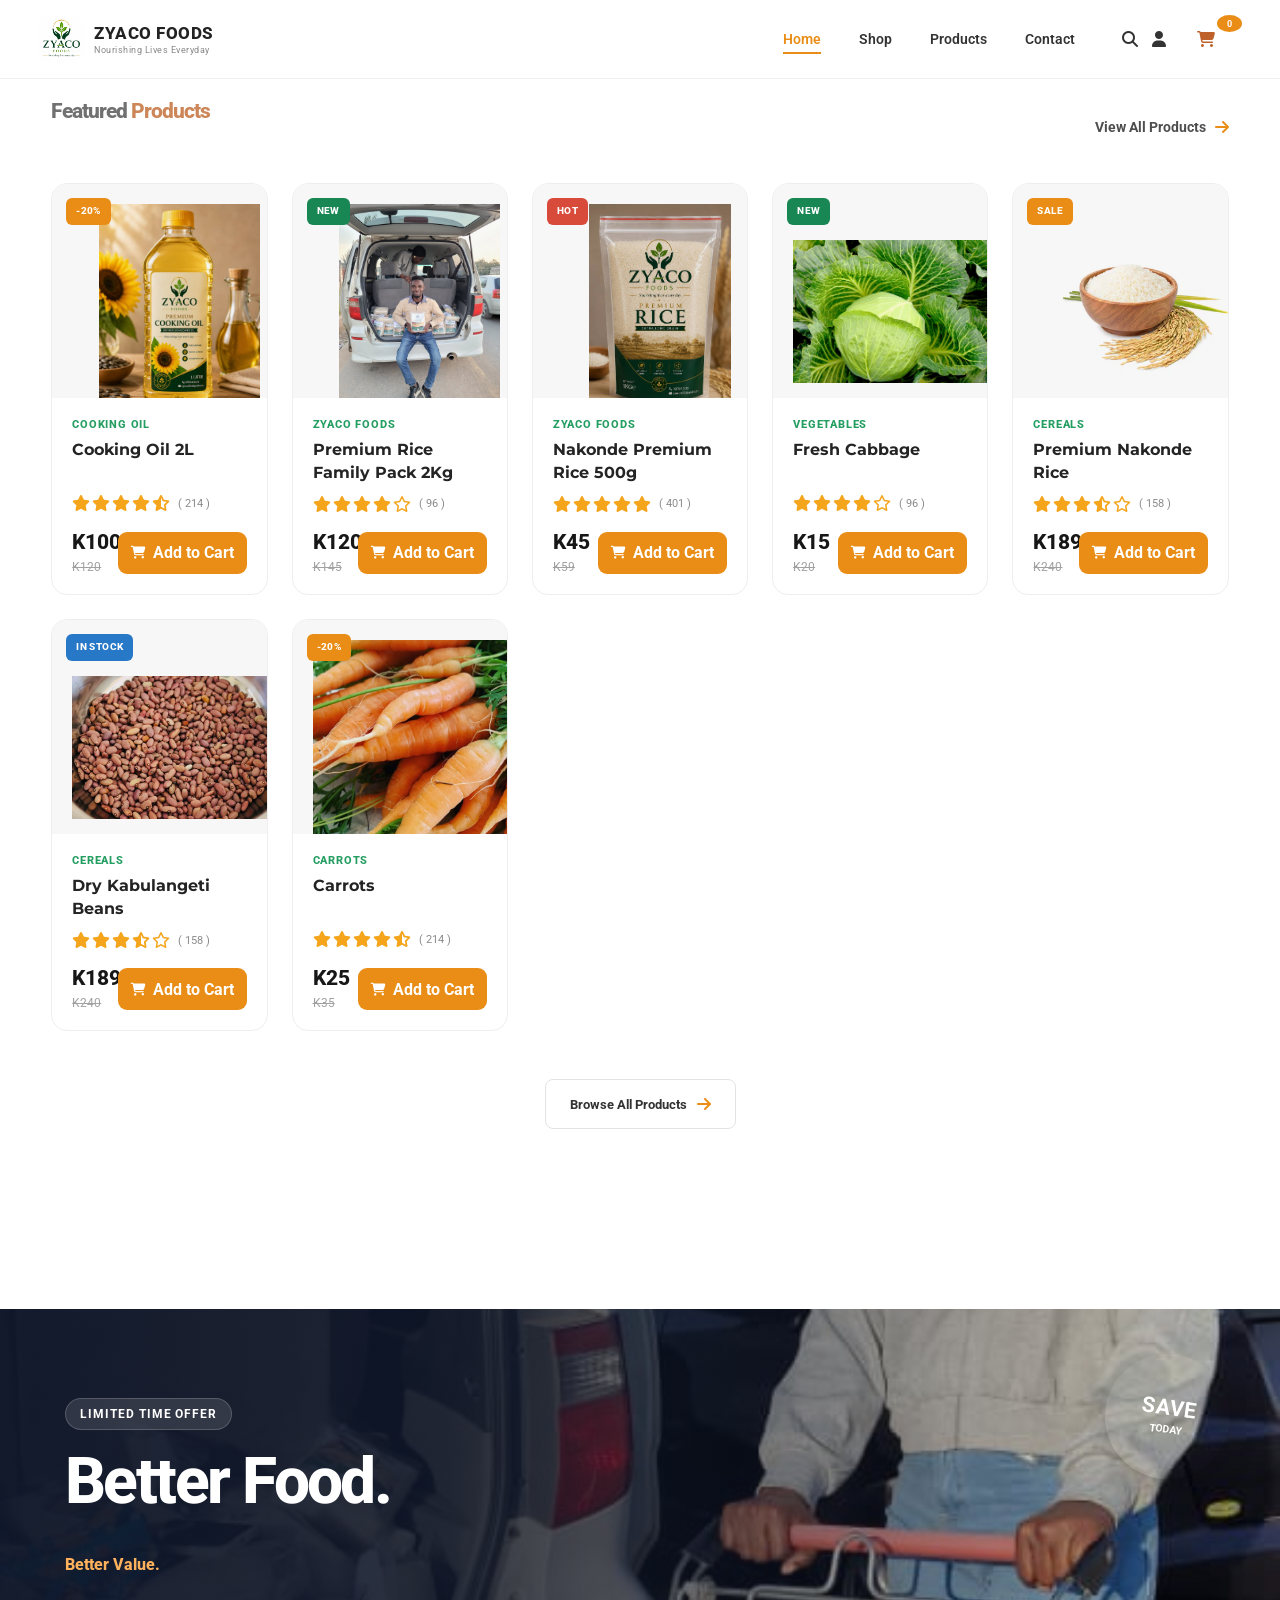
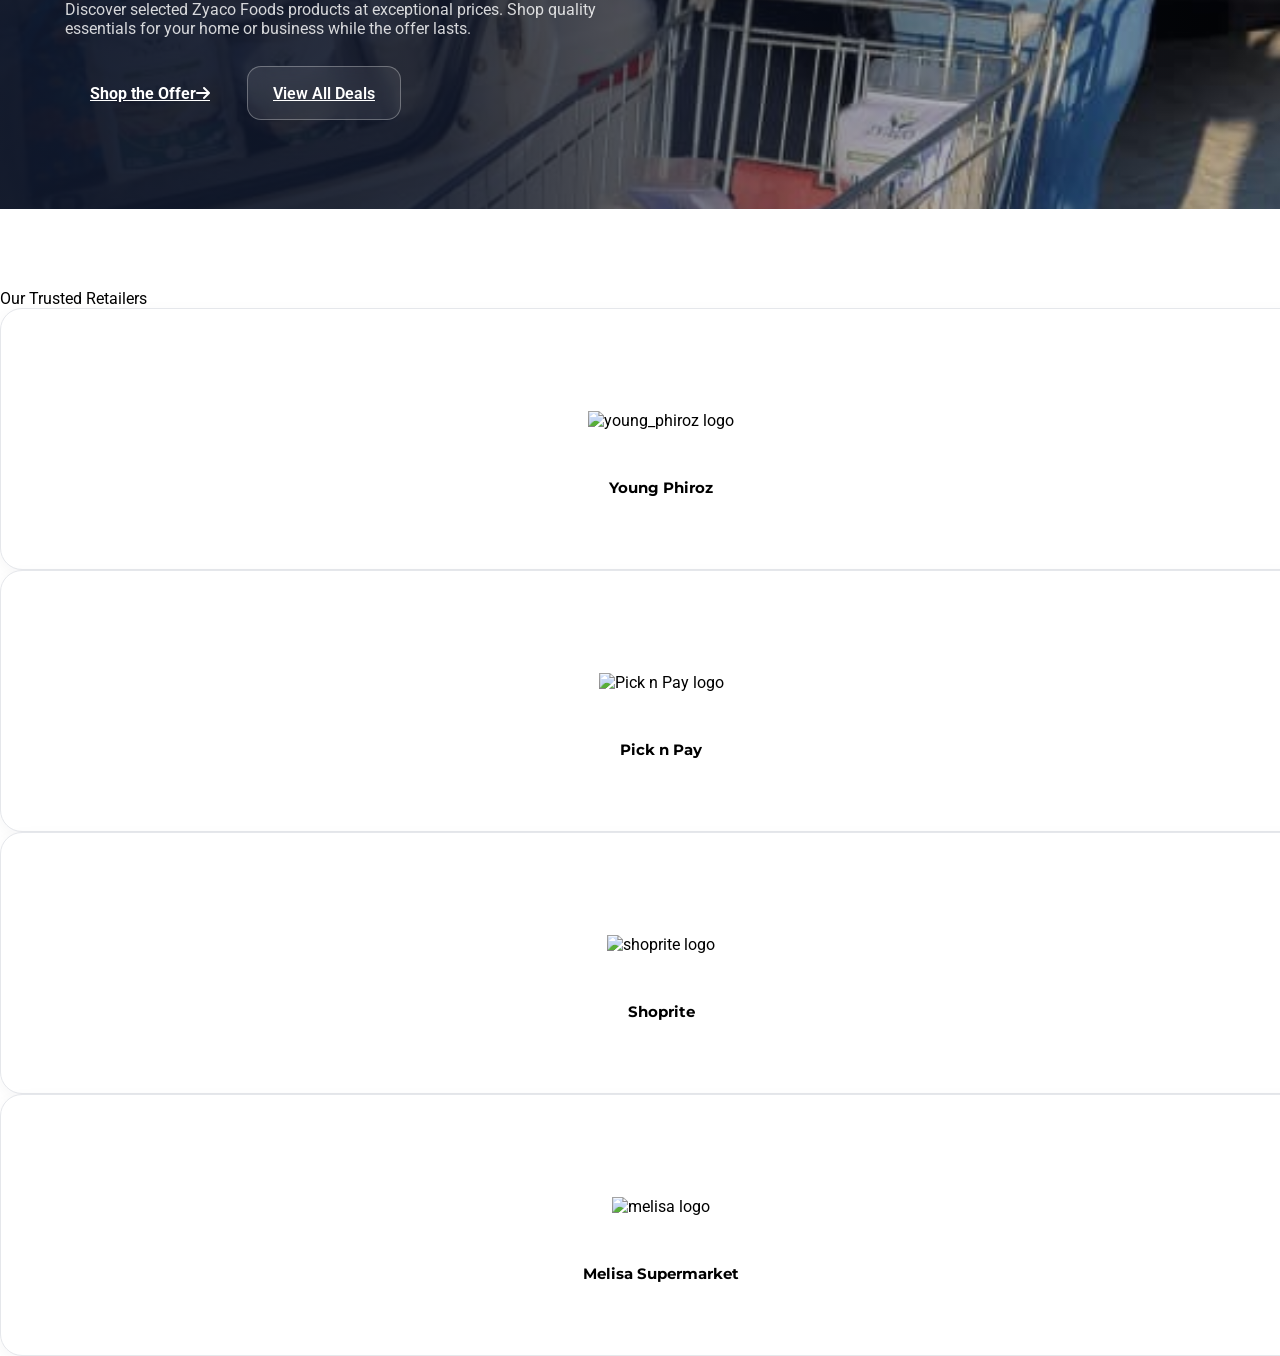
==== commit 992ff131: "Update index.html update html index 4" ====
--- a/index.html
+++ b/index.html
@@ -22,6 +22,7 @@
     <link rel="stylesheet" href="CSS/featured-products.css">
     <link rel="stylesheet" href="CSS/current-featured.css">
     <link rel="stylesheet" href="CSS/moreStyle-current.css">
+    <link rel="stylesheet" href="CSS/partners.css">
 
 </head>
 <body>
@@ -978,6 +979,64 @@
     </div>
 
 </section>
+<section class="partner" id="partner">
+    <div class="partners-heading">
+        Our Trusted Retailers
+    </div>
+    <!--=================================
+    PARTNERS GRID
+    ====================================-->
+    <div class="parners-grid" id="parnersGrid">
+
+        <div class="parner-card" id="partnerCard">
+            <h3>Young Phiroz</h3>
+            <div class="partner-logo">
+                <img src="images/shops/young_phiroz.jpg" alt="young_phiroz logo" width="200">
+
+            </div>
+
+        </div>
+
+
+
+
+
+        <div class="parner-card" id="partnerCard">
+
+            <h3>Pick n Pay</h3>
+            <div class="partner-logo">
+            <img src="images/shops/picknpay.jpg" alt="Pick n Pay logo" width="200">
+
+            </div>
+
+        </div>  
+
+        <div class="parner-card" id="partnerCard">
+            <h3>Shoprite</h3>
+            <div class="partner-logo">
+            <img src="images/shops/shoprite.jpg" alt="shoprite logo" width="200">
+
+            </div>
+
+        </div>
+ 
+        <div class="parner-card" id="partnerCard">
+
+            <h3>Melisa Supermarket</h3>
+            <div class="partner-logo">
+            <img src="images/shops/images.jpg" alt="melisa logo" width="200">
+
+            </div>
+
+        </div>        
+            <!--================================
+        PUT THE CARD DIV ABOVE  THIS COMMENT
+        =====================================-->
+    </div>
+
+
+</section>
+
 
 </main>
 <script src="CURRENTJS/currentHeader.js"></script>
--- a/CSS/current-featured.css
+++ b/CSS/current-featured.css
@@ -23,7 +23,6 @@
 background: #ffffff;
 font-family:var(--font-heading);
 
-
 }
 
 .featured-container {
@@ -60,6 +59,13 @@
 max-width: 650px;
 
 
+}
+
+.section-heading-content .h2{
+    font-family: var(--font-body);
+    font-size: 1.3rem;
+    color: #727171;
+    text-align: center;
 }
 
 .section-eyebrow {
@@ -212,7 +218,7 @@
 
 border: 1px solid #eeeeee;
 
-border-radius: 5px;
+border-radius: 16px;
 
 overflow: hidden;
 
@@ -900,6 +906,8 @@
 .featured-products {
 
     padding: 65px 0;
+
+    margin-top: 50px;
 
 }
 
@@ -1141,3 +1149,524 @@
 }
 
 }
+
+
+
+/*=========================================================
+        ZYACO FOODS — RETAIL PARTNERS
+        Mobile First / Corporate E-Commerce
+=========================================================*/
+
+.partner-section{
+
+    position:relative;
+
+    width:100%;
+
+    padding:70px 0;
+
+    background:#f8fafc;
+
+    overflow:hidden;
+
+}
+
+
+/*=========================================================
+        PARTNER HEADER
+=========================================================*/
+
+.partner-section .section-title{
+
+    width:100%;
+
+    max-width:700px;
+
+    margin:0 auto 38px;
+
+    padding:0 20px;
+
+    text-align:center;
+
+}
+
+.partner-section .section-title small{
+
+    display:inline-block;
+
+    margin-bottom:10px;
+
+    color:var(--primary);
+
+    font-family:var(--font-body);
+
+    font-size:.72rem;
+
+    font-weight:800;
+
+    letter-spacing:.12em;
+
+    text-transform:uppercase;
+
+}
+
+.partner-section .section-title h2{
+
+    margin:0 0 14px;
+
+    color:var(--text);
+
+    font-family:var(--font-heading);
+
+    font-size:clamp(1.8rem,7vw,2.8rem);
+
+    font-weight:800;
+
+    line-height:1.1;
+
+    letter-spacing:-.035em;
+
+}
+
+.partner-section .section-title p{
+
+    margin:0;
+
+    color:var(--muted);
+
+    font-family:var(--font-body);
+
+    font-size:.95rem;
+
+    line-height:1.7;
+
+}
+
+
+/*=========================================================
+        PARTNER CONTAINER
+=========================================================*/
+
+.partner-container{
+
+    width:100%;
+
+    padding:0 18px;
+
+}
+
+
+/*=========================================================
+        PARTNER GRID / SCROLL AREA
+=========================================================*/
+
+.partner-list{
+
+    display:flex;
+
+    gap:14px;
+
+    width:100%;
+
+    overflow-x:auto;
+
+    overflow-y:hidden;
+
+    padding:5px 3px 18px;
+
+    scroll-snap-type:x mandatory;
+
+    -webkit-overflow-scrolling:touch;
+
+    scrollbar-width:none;
+
+}
+
+.partner-list::-webkit-scrollbar{
+
+    display:none;
+
+}
+
+
+/*=========================================================
+        PARTNER CARD
+=========================================================*/
+
+.parner-card{
+
+    position:relative;
+
+    flex:0 0 220px;
+
+    min-height:190px;
+
+    display:flex;
+
+    flex-direction:column;
+
+    align-items:center;
+
+    justify-content:center;
+
+    padding:25px 20px;
+
+    background:#ffffff;
+
+    border:1px solid #e5e7eb;
+
+    scroll-snap-align:start;
+
+    box-shadow:
+
+        0 4px 15px rgba(15,23,42,.04);
+
+    transition:
+
+        transform .35s ease,
+
+        box-shadow .35s ease,
+
+        border-color .35s ease;
+
+}
+
+
+/*=========================================================
+        TOP ACCENT
+=========================================================*/
+
+.parner-card::before{
+
+    content:"";
+
+    position:absolute;
+
+    top:0;
+
+    left:50%;
+
+    width:45px;
+
+    height:3px;
+
+    border-radius:0 0 8px 8px;
+
+    background:var(--primary);
+
+    transform:translateX(-50%);
+
+    opacity:0;
+
+    transition:.3s ease;
+
+}
+
+
+/*=========================================================
+        PARTNER NAME
+=========================================================*/
+
+.parner-card h3{
+
+    order:2;
+
+    width:100%;
+
+    margin:18px 0 0;
+
+    color:var(--text);
+
+    font-family:var(--font-heading);
+
+    font-size:.95rem;
+
+    font-weight:700;
+
+    line-height:1.3;
+
+    text-align:center;
+
+}
+
+
+/*=========================================================
+        LOGO AREA
+=========================================================*/
+
+.partner-logo{
+
+    order:1;
+
+    width:150px;
+
+    height:80px;
+
+    display:flex;
+
+    align-items:center;
+
+    justify-content:center;
+
+    overflow:hidden;
+
+}
+
+
+/*=========================================================
+        LOGO
+=========================================================*/
+
+.partner-logo img{
+
+    display:block;
+
+    width:auto;
+
+    max-width:100%;
+
+    height:auto;
+
+    max-height:75px;
+
+    object-fit:contain;
+
+    transition:
+
+        transform .4s ease,
+
+        filter .4s ease;
+
+}
+
+
+/*=========================================================
+        HOVER / DESKTOP INTERACTION
+=========================================================*/
+
+.parner-card:hover{
+
+    transform:translateY(-7px);
+
+    border-color:rgba(204,88,88,.3);
+
+    box-shadow:
+
+        0 18px 45px rgba(15,23,42,.10);
+
+}
+
+.parner-card:hover::before{
+
+    opacity:1;
+
+}
+
+.parner-card:hover .partner-logo img{
+
+    transform:scale(1.06);
+
+}
+
+
+/*=========================================================
+        TOUCH DEVICES
+=========================================================*/
+
+@media (hover:none){
+
+    .parner-card:active{
+
+        transform:scale(.98);
+
+    }
+
+}
+
+
+/*=========================================================
+        TABLET
+=========================================================*/
+
+@media (min-width:600px){
+
+    .partner-section{
+
+        padding:85px 0;
+
+    }
+
+    .partner-container{
+
+        padding:0 30px;
+
+    }
+
+    .partner-list{
+
+        gap:18px;
+
+    }
+
+    .parner-card{
+
+        flex:0 0 230px;
+
+        min-height:200px;
+
+        border-radius:22px;
+
+    }
+
+}
+
+
+/*=========================================================
+        DESKTOP
+=========================================================*/
+
+@media (min-width:992px){
+
+    .partner-section{
+
+        padding:95px 0;
+
+    }
+
+    .partner-container{
+
+        max-width:1250px;
+
+        margin:auto;
+
+        padding:0 30px;
+
+    }
+
+    .partner-list{
+
+        display:grid;
+
+        grid-template-columns:
+
+            repeat(4,1fr);
+
+        gap:20px;
+
+        overflow:visible;
+
+        padding:5px;
+
+    }
+
+    .parner-card{
+
+        width:100%;
+
+        min-height:210px;
+
+        flex:initial;
+
+    }
+
+}
+
+
+/*=========================================================
+        LARGE DESKTOP
+=========================================================*/
+
+@media (min-width:1400px){
+
+    .partner-container{
+
+        max-width:1350px;
+
+    }
+
+    .partner-list{
+
+        grid-template-columns:
+
+            repeat(4,1fr);
+
+        gap:24px;
+
+    }
+
+    .parner-card{
+
+        min-height:225px;
+
+        border-radius:24px;
+
+    }
+
+    .partner-logo{
+
+        width:170px;
+
+        height:90px;
+
+    }
+
+    .partner-logo img{
+
+        max-height:82px;
+
+    }
+
+}
+
+
+/*=========================================================
+        VERY SMALL PHONES
+=========================================================*/
+
+@media (max-width:360px){
+
+    .partner-section{
+
+        padding:55px 0;
+
+    }
+
+    .partner-container{
+
+        padding:0 14px;
+
+    }
+
+    .parner-card{
+
+        flex-basis:195px;
+
+        min-height:175px;
+
+        padding:20px 16px;
+
+        border-radius:18px;
+
+    }
+
+    .partner-logo{
+
+        width:135px;
+
+        height:70px;
+
+    }
+
+    .partner-logo img{
+
+        max-height:65px;
+
+    }
+
+    .parner-card h3{
+
+        font-size:.9rem;
+
+    }
+
+}
--- a/CSS/moreStyle-current.css
+++ b/CSS/moreStyle-current.css
@@ -394,7 +394,7 @@
 
         min-height:500px;
 
-        border-radius:32px;
+        /*border-radius:32px;*/
 
     }
 
@@ -513,4 +513,461 @@
 
     }
 
-}+}
+
+
+/*==================================================
+        FEATURED SHOPS / COLLECTIONS
+==================================================*/
+
+.featured-shops{
+
+    position:relative;
+
+    padding:80px 0;
+
+    background:var(--surface);
+
+    overflow:hidden;
+
+}
+
+
+/*==================================================
+        SECTION HEADER
+==================================================*/
+
+.featured-shops .section-header{
+
+    display:flex;
+
+    align-items:flex-end;
+
+    justify-content:space-between;
+
+    gap:30px;
+
+    margin-bottom:38px;
+
+}
+
+.featured-shops .section-heading{
+
+    max-width:650px;
+
+}
+
+.featured-shops .section-heading h2{
+
+    margin-bottom:12px;
+
+}
+
+.featured-shops .section-heading p{
+
+    max-width:560px;
+
+    font-size:.98rem;
+
+}
+
+
+/*==================================================
+        COLLECTION GRID
+==================================================*/
+
+.shops-grid{
+
+    display:grid;
+
+    grid-template-columns:1fr;
+
+    gap:18px;
+
+}
+
+
+/*==================================================
+        SHOP CARD
+==================================================*/
+
+.shop-card{
+
+    position:relative;
+
+    display:block;
+
+    min-height:300px;
+
+    overflow:hidden;
+
+    border-radius:24px;
+
+    background:#111;
+
+    isolation:isolate;
+
+    box-shadow:var(--shadow-sm);
+
+    transform:translateZ(0);
+
+}
+
+
+/*==================================================
+        IMAGE
+==================================================*/
+
+.shop-card img{
+
+    position:absolute;
+
+    inset:0;
+
+    width:100%;
+
+    height:100%;
+
+    object-fit:cover;
+
+    transition:
+        transform .8s cubic-bezier(.2,.7,.2,1);
+
+}
+
+
+/*==================================================
+        OVERLAY
+==================================================*/
+
+.shop-overlay{
+
+    position:absolute;
+
+    inset:0;
+
+    z-index:1;
+
+    background:
+        linear-gradient(
+            180deg,
+            rgba(15,23,42,.02) 20%,
+            rgba(15,23,42,.16) 40%,
+            rgba(15,23,42,.88) 100%
+        );
+
+    transition:background .45s ease;
+
+}
+
+
+/*==================================================
+        CONTENT
+==================================================*/
+
+.shop-content{
+
+    position:absolute;
+
+    left:24px;
+
+    right:24px;
+
+    bottom:24px;
+
+    z-index:2;
+
+    color:#fff;
+
+}
+
+.shop-label{
+
+    display:inline-block;
+
+    margin-bottom:9px;
+
+    color:rgba(255,255,255,.78);
+
+    font-size:.72rem;
+
+    font-weight:700;
+
+    letter-spacing:.09em;
+
+    text-transform:uppercase;
+
+}
+
+.shop-content h3{
+
+    margin-bottom:8px;
+
+    color:#fff;
+
+    font-family:var(--font-heading);
+
+    font-size:1.45rem;
+
+    line-height:1.15;
+
+}
+
+.shop-content p{
+
+    max-width:420px;
+
+    margin-bottom:16px;
+
+    color:rgba(255,255,255,.82);
+
+    font-size:.9rem;
+
+}
+
+.shop-link{
+
+    display:inline-flex;
+
+    align-items:center;
+
+    gap:8px;
+
+    color:#fff;
+
+    font-size:.88rem;
+
+    font-weight:700;
+
+    transition:
+
+        gap .3s ease,
+
+        color .3s ease;
+
+}
+
+
+/*==================================================
+        HOVER
+==================================================*/
+
+.shop-card:hover{
+
+    box-shadow:var(--shadow-lg);
+
+}
+
+.shop-card:hover img{
+
+    transform:scale(1.07);
+
+}
+
+.shop-card:hover .shop-overlay{
+
+    background:
+        linear-gradient(
+            180deg,
+            rgba(15,23,42,.04) 15%,
+            rgba(15,23,42,.2) 35%,
+            rgba(15,23,42,.94) 100%
+        );
+
+}
+
+.shop-card:hover .shop-link{
+
+    gap:14px;
+
+}
+
+
+/*==================================================
+        TOUCH DEVICES
+==================================================*/
+
+@media (hover:none){
+
+    .shop-card:active img{
+
+        transform:scale(1.03);
+
+    }
+
+}
+
+
+/*==================================================
+        SMALL MOBILE
+==================================================*/
+
+@media (max-width:480px){
+
+    .featured-shops{
+
+        padding:60px 0;
+
+    }
+
+    .featured-shops .section-header{
+
+        align-items:flex-start;
+
+        flex-direction:column;
+
+        margin-bottom:28px;
+
+    }
+
+    .featured-shops .section-heading h2{
+
+        font-size:1.8rem;
+
+    }
+
+    .featured-shops .view-all{
+
+        font-size:.9rem;
+
+    }
+
+    .shops-grid{
+
+        gap:14px;
+
+    }
+
+    .shop-card{
+
+        min-height:250px;
+
+        border-radius:20px;
+
+    }
+
+    .shop-content{
+
+        left:20px;
+
+        right:20px;
+
+        bottom:20px;
+
+    }
+
+    .shop-content h3{
+
+        font-size:1.25rem;
+
+    }
+
+}
+
+
+/*==================================================
+        TABLET
+==================================================*/
+
+@media (min-width:600px){
+
+    .shops-grid{
+
+        grid-template-columns:repeat(2,1fr);
+
+    }
+
+    .shop-card{
+
+        min-height:280px;
+
+    }
+
+}
+
+
+/*==================================================
+        DESKTOP
+==================================================*/
+
+@media (min-width:992px){
+
+    .shops-grid{
+
+        grid-template-columns:
+            1.35fr
+            1fr
+            1fr;
+
+        grid-template-rows:
+            270px
+            270px;
+
+    }
+
+    .shop-card-large{
+
+        grid-row:span 2;
+
+    }
+
+    .shop-card{
+
+        min-height:270px;
+
+    }
+
+    .shop-card-large .shop-content h3{
+
+        font-size:2rem;
+
+    }
+
+}
+
+
+/*==================================================
+        LARGE DESKTOP
+==================================================*/
+
+@media (min-width:1400px){
+
+    .featured-shops{
+
+        padding:100px 0;
+
+    }
+
+    .shops-grid{
+
+        grid-template-rows:
+            300px
+            300px;
+
+        gap:22px;
+
+    }
+
+    .shop-card{
+
+        border-radius:28px;
+
+    }
+
+    .shop-card-large .shop-content{
+
+        left:32px;
+
+        right:32px;
+
+        bottom:32px;
+
+    }
+
+    .shop-card-large .shop-content h3{
+
+        font-size:2.3rem;
+
+    }
+
+}
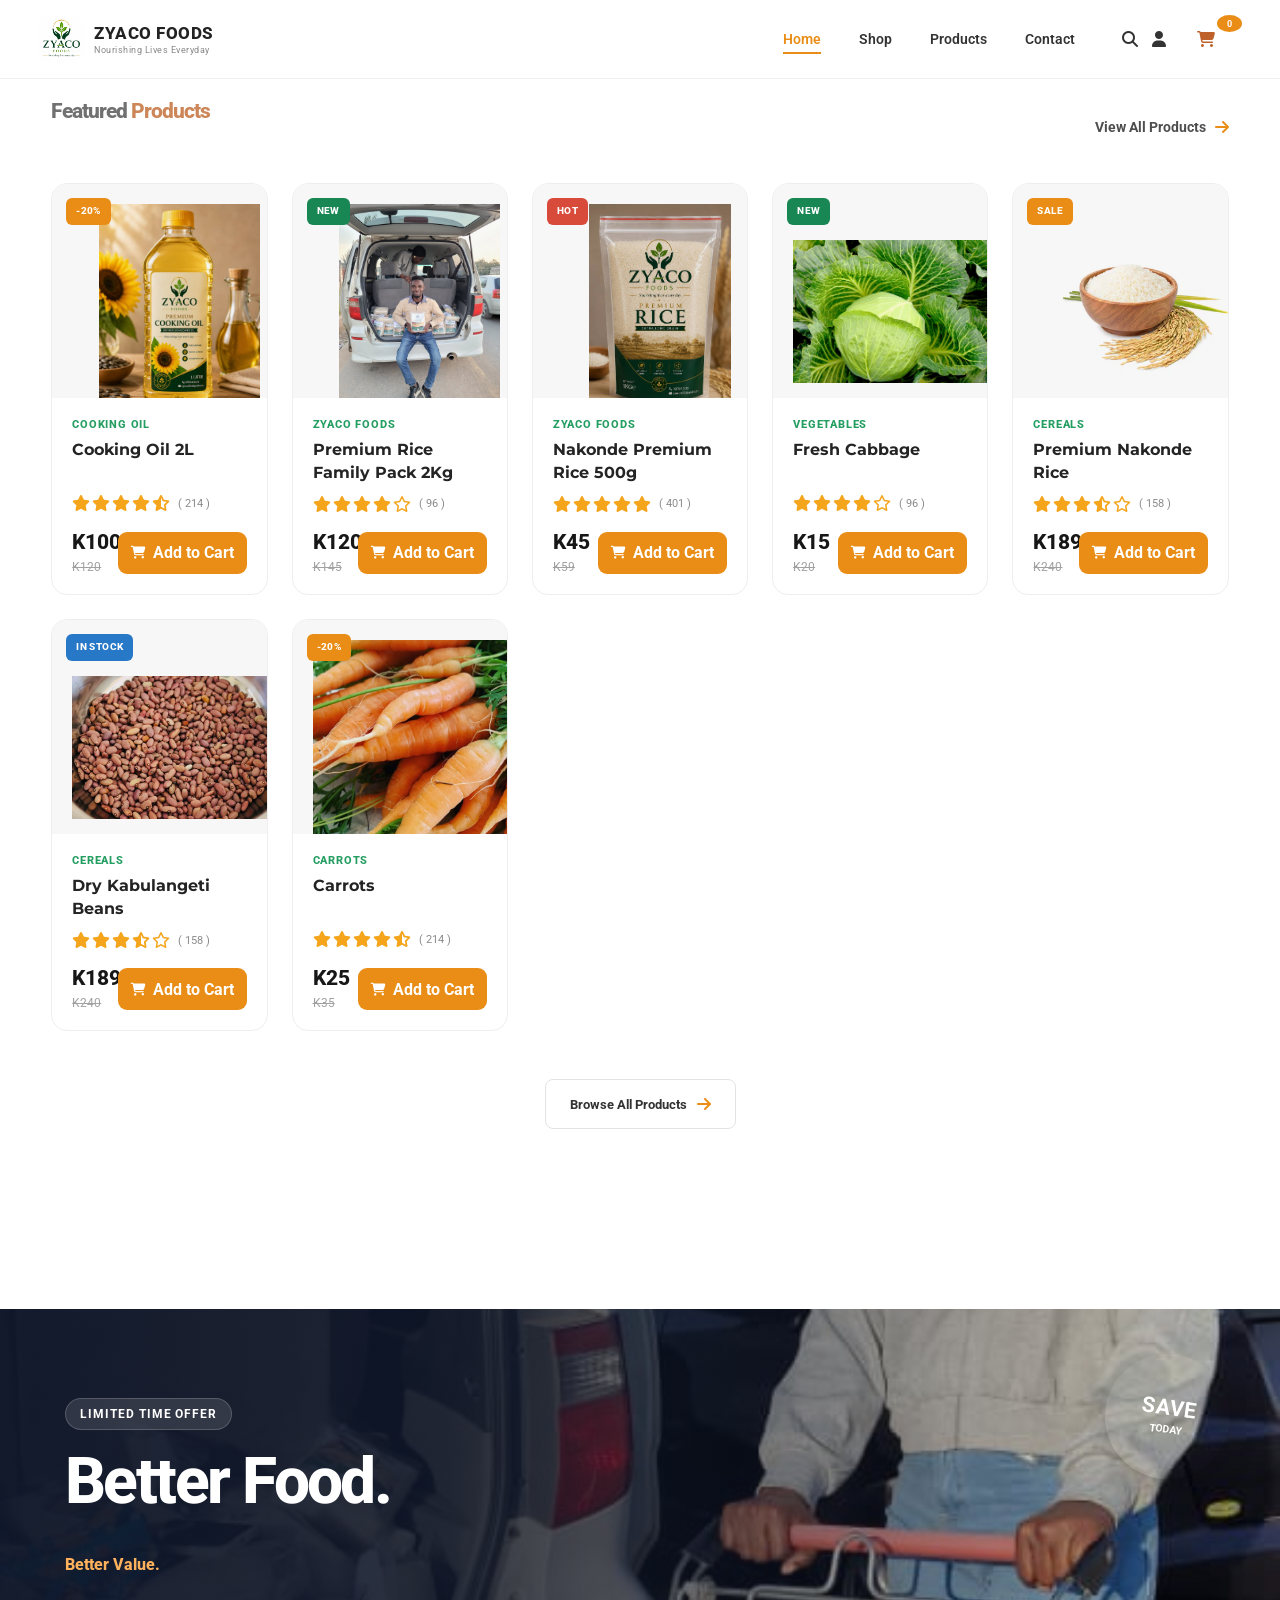
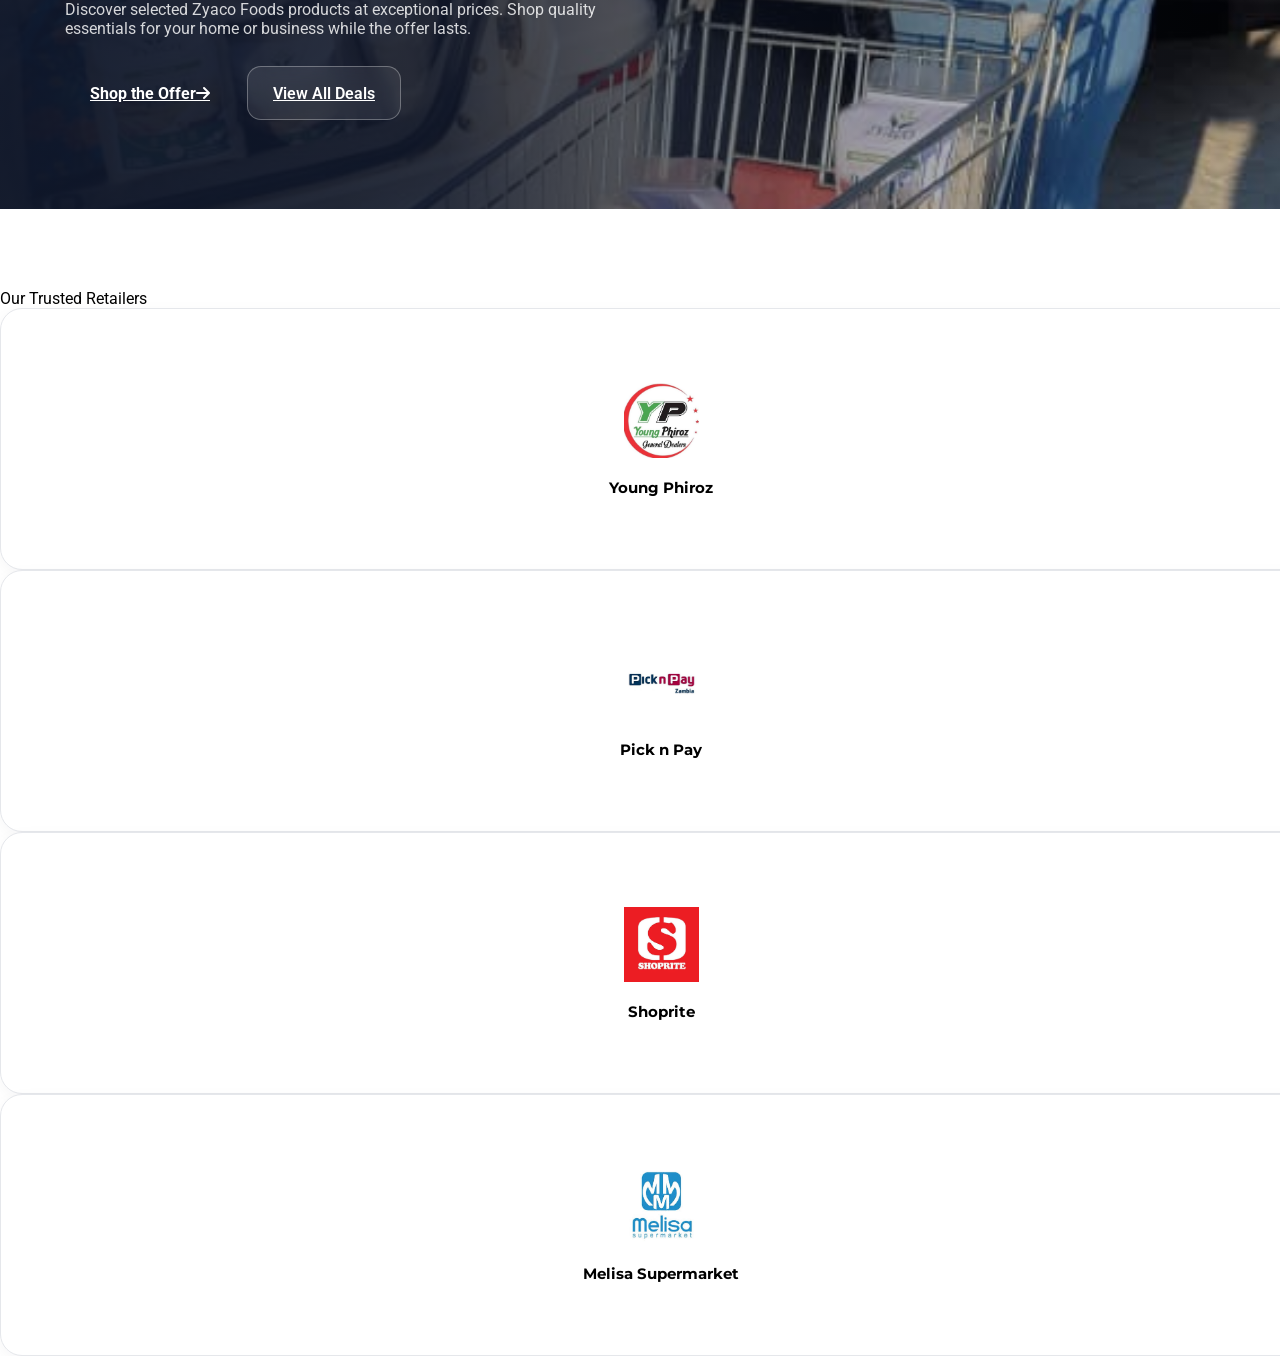
==== commit 252446d4: "Update index.html" ====
--- a/index.html
+++ b/index.html
@@ -31,7 +31,7 @@
     <div class="header-container">
 
         <!-- LOGO -->
-        <a href="index.html" class="brand" aria-label="Zyaco Foods Home">
+        <a href="genbar.html" class="brand" aria-label="Zyaco Foods Home">
 
             <div class="brand-logo">
                 <img src="images/logo.jpeg" alt="Zyaco Foods logo">
